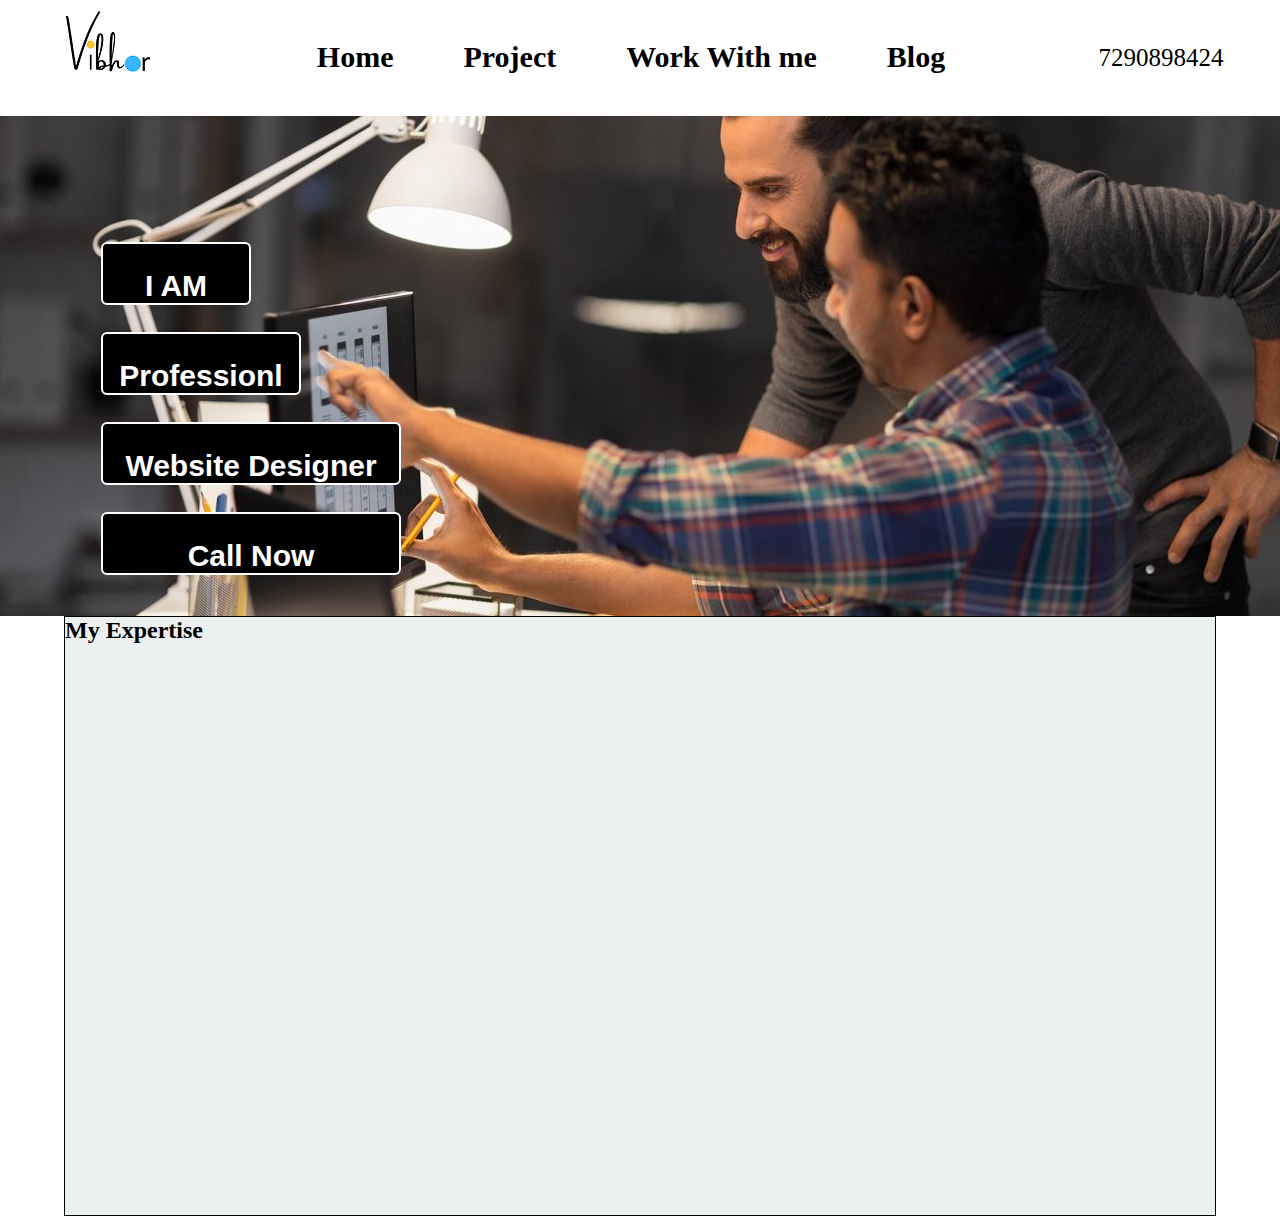
==== index.html @ 04ca19a7 "file added" ====
<!DOCTYPE html>
<html lang="en">
<head>
    <meta charset="UTF-8">
    <meta name="viewport" content="width=device-width, initial-scale=1.0">
    <title>Vibhor</title>
    <link rel="stylesheet" href="css/traning.css">
    <link rel="stylesheet" href="https://cdnjs.cloudflare.com/ajax/libs/font-awesome/6.4.2/css/all.min.css" integrity="sha512-z3gLpd7yknf1YoNbCzqRKc4qyor8gaKU1qmn+CShxbuBusANI9QpRohGBreCFkKxLhei6S9CQXFEbbKuqLg0DA==" crossorigin="anonymous" referrerpolicy="no-referrer" />
</head>
<body>
    <main>
        <header>
            <div class="logo">
                <img src="images/8f07ac_56998ac9dbbe4f2894a337a975218f95~mv2.webp" alt="bg-col">
            </div>
            <nav class="menu">
                <ul>
                    <li class="nav-menu"><a href="#"></a>Home</li>
                    <li class="nav-menu"><a href="#"></a>Project</li>
                    <li class="nav-menu"><a href="#"></a>Work With me</li>
                    <li class="nav-menu"><a href="#"></a>Blog</li>
                </ul>
            </nav>
            <div class="icon">
                <i class="fa-solid fa-phone"></i>
                7290898424
            </div>
        </header>
        <!-- bg image strat -->
        <div class="bg-image">
        <div class="row-1">
            <div class="bg-col">
                <button class="bg-col int">I AM</button>
            </div>
            <div class="bg-col">
                <button class="bg-col pro">Professionl</button>
            </div>
            <div class="bg-col">
                <button class="bg-col wd">Website Designer</button>
            </div>
            <div class="bg-col">   
                <button class="bg-col cl">Call Now</button>
            </div>
        </div>
        </div>
        <!-- bg image end -->
        <!-- my expertise strat-->
            <div class="expertse-part">
                <div class="expertse-text">
                    <div class="expertse-text ex">
                        <h2>
                            My Expertise
                        </h2>
                    </div>
                </div>
                <div class="expertse-img"></div>
            </div>
        <!-- my expertise end -->

    </main>
    
</body>
</html>
---- css/traning.css ----
*{
    margin: 0;
    padding: 0;
    box-sizing: border-box;
}
a{
    text-decoration: none;
}
ul{
    list-style: none;
}
header{
    display: flex;
    justify-content: space-around;
}
header ul{
    display: flex;
    margin: 40px;
    gap: 70px;
    font-weight: bold;
    font-size: 30px;
    border-radius: 8px;
    border-bottom: 2px transparent solid;
}
header nav ul li:hover{
    color: cyan;
    border-color: cyan;
}
main header .icon{
    display: flex;
    align-items: center;
    font-size: 25px;
}
/* bg strat */
main .bg-image{
    background: url(../images/bg.jpg) center center no-repeat;
    height: 500px;
}
main .bg-image .row-1{
    padding: 100px;
}
main .bg-image .bg-col{ 
    font-size: 30px;
    font-weight: bold;
    display: flex;
    border-radius: 6px;
    padding-top: 25px;
    border: 1px transparent solid;
}
main .bg-image .bg-col .int{
    border: 2px white solid;
    color: white;
    background: black;
    width: 150px;
    display: flex;
    justify-content: center;
}
main .bg-image .bg-col .int:hover{
    box-shadow: 15px 15px 15px black;
}
main .bg-image .bg-col .pro{
    border: 2px white solid;
    color: white;
    background: black;
    width: 200px;
    display: flex;
    justify-content: center;
}
main .bg-image .bg-col .pro:hover{
    box-shadow: 15px 15px 15px black;
}
main .bg-image .bg-col .wd{
    border: 2px white solid;
    color: white;
    background: black;
    width: 300px;
    display: flex;
    justify-content: center;
}
main .bg-image .bg-col .wd:hover{
    box-shadow: 15px 15px 15px black;
}
main .bg-image .bg-col .cl{
    border: 2px white solid;
    color: white;
    background: black;
    width: 300px;
    display: flex;
    justify-content: center;
}
main .bg-image .bg-col .cl:hover{
    box-shadow: 15px 15px 15px black;
}
/* bg end */
/* expertise start */
main .expertse-part{
    border: 1px black solid;
    background-color: #ecf0f1;
    height: 600px;
    width: 90%;
    margin: auto;
}

/* expertise end */
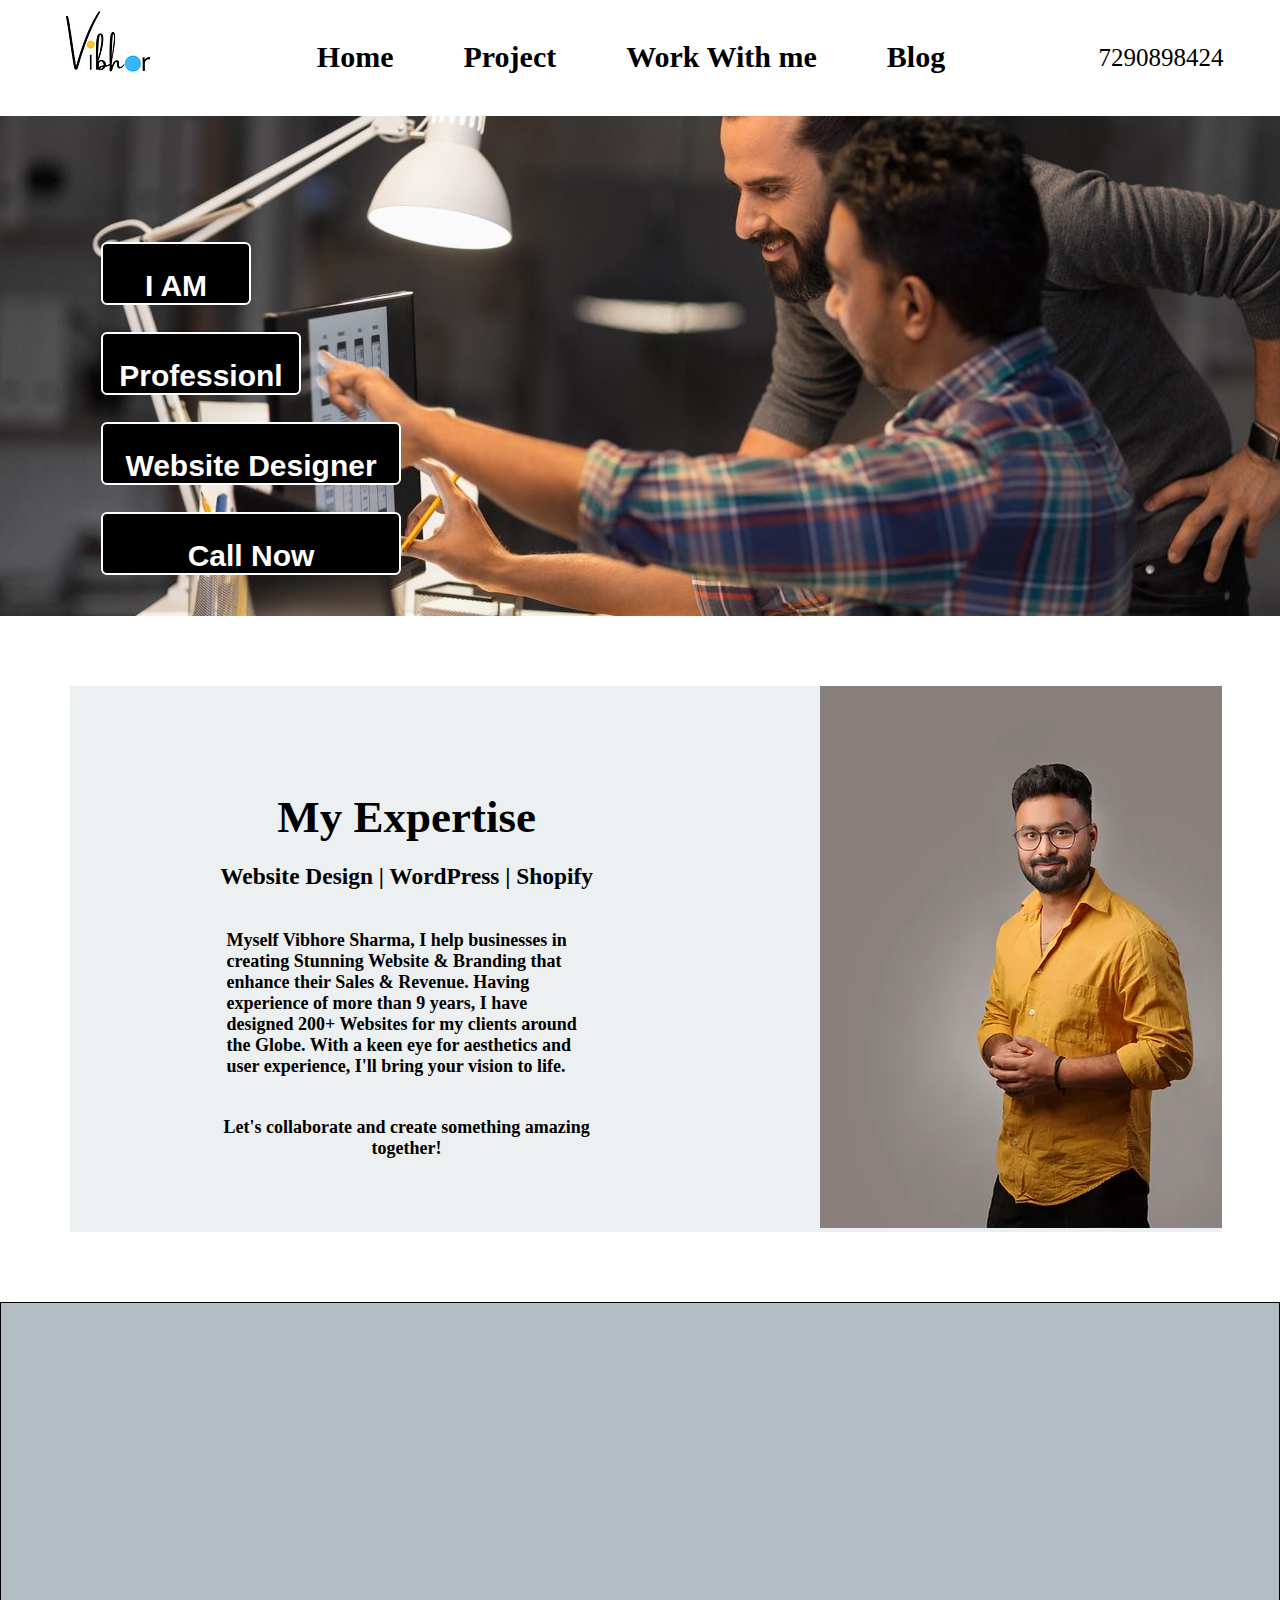
==== commit 8e6697d3: "new commit" ====
--- a/index.html
+++ b/index.html
@@ -28,35 +28,59 @@
         </header>
         <!-- bg image strat -->
         <div class="bg-image">
-        <div class="row-1">
-            <div class="bg-col">
-                <button class="bg-col int">I AM</button>
+            <div class="row-1">
+                <div class="bg-col">
+                    <button class="bg-col int">I AM</button>
+                </div>
+                <div class="bg-col">
+                    <button class="bg-col pro">Professionl</button>
+                </div>
+                <div class="bg-col">
+                    <button class="bg-col wd">Website Designer</button>
+                </div>
+                <div class="bg-col">   
+                    <button class="bg-col cl">Call Now</button>
+                </div>
             </div>
-            <div class="bg-col">
-                <button class="bg-col pro">Professionl</button>
-            </div>
-            <div class="bg-col">
-                <button class="bg-col wd">Website Designer</button>
-            </div>
-            <div class="bg-col">   
-                <button class="bg-col cl">Call Now</button>
-            </div>
-        </div>
         </div>
         <!-- bg image end -->
         <!-- my expertise strat-->
-            <div class="expertse-part">
-                <div class="expertse-text">
-                    <div class="expertse-text ex">
-                        <h2>
-                            My Expertise
-                        </h2>
-                    </div>
+        <div class="expertse-part">
+            <div class="col-1">
+                <div class="text-ex">
+                    <h2>
+                        My Expertise
+                    </h2>
                 </div>
-                <div class="expertse-img"></div>
+                <div class="web-dg">
+                    <h3>
+                        Website Design | WordPress | Shopify
+                    </h3>
+                </div>
+                <div class="stunning-text">
+                    <span>
+                        Myself Vibhore Sharma, I help businesses in creating Stunning Website & Branding that enhance their Sales & Revenue. Having experience of more than 9 years, I have designed 200+ Websites for my clients around the Globe. With a keen eye for aesthetics and user experience, I'll bring your vision to life.
+                    </span>
+                </div>
+                <div class="collaborate">
+                    <h4>
+                        Let's collaborate and create something amazing together!
+                    </h4>
+                </div>
             </div>
+            <div class="col-2">
+                <img src="images/photo.webp" alt="">
+            </div>
+        </div>
         <!-- my expertise end -->
 
+        <!-- my recent work strat -->
+        <div class="my-work">
+            
+
+        </div>
+        <!-- my recent work end -->
+        
     </main>
     
 </body>
--- a/css/traning.css
+++ b/css/traning.css
@@ -94,11 +94,43 @@
 /* bg end */
 /* expertise start */
 main .expertse-part{
+    background-color: #ecf0f1;
+    width: 90%;
+    margin: 70px 70px;
+    display: flex;
+    column-gap: 20%;
+    padding-left: 10%;
+}
+main .expertse-part .col-1{
+    width: 50%;
+    margin-top: 80px;
+}
+main .expertse-part.expertse-part .col-1 .text-ex{
+    padding-top: 25px;
+    text-align: center;
+    font-size: 30px;
+    font-weight: bold
+}
+main .expertse-part.expertse-part .col-1 .web-dg{
+    padding: 20px;
+    text-align: center;
+    font-size: 20px;
+}
+main .expertse-part.expertse-part .col-1 .stunning-text{
+    width:400px;
+    padding: 20px;
+    margin: auto;
+    font-size: 18px;
+    font-weight: bold;
+}
+main .expertse-part.expertse-part .col-1 .collaborate{
+    padding: 20px;
+    text-align: center;
+    font-size: 18px;
+}
+main .my-work{
+    height: 1000px;
+    background-color: #b2bec3;
     border: 1px black solid;
-    background-color: #ecf0f1;
-    height: 600px;
-    width: 90%;
-    margin: auto;
 }
-
 /* expertise end */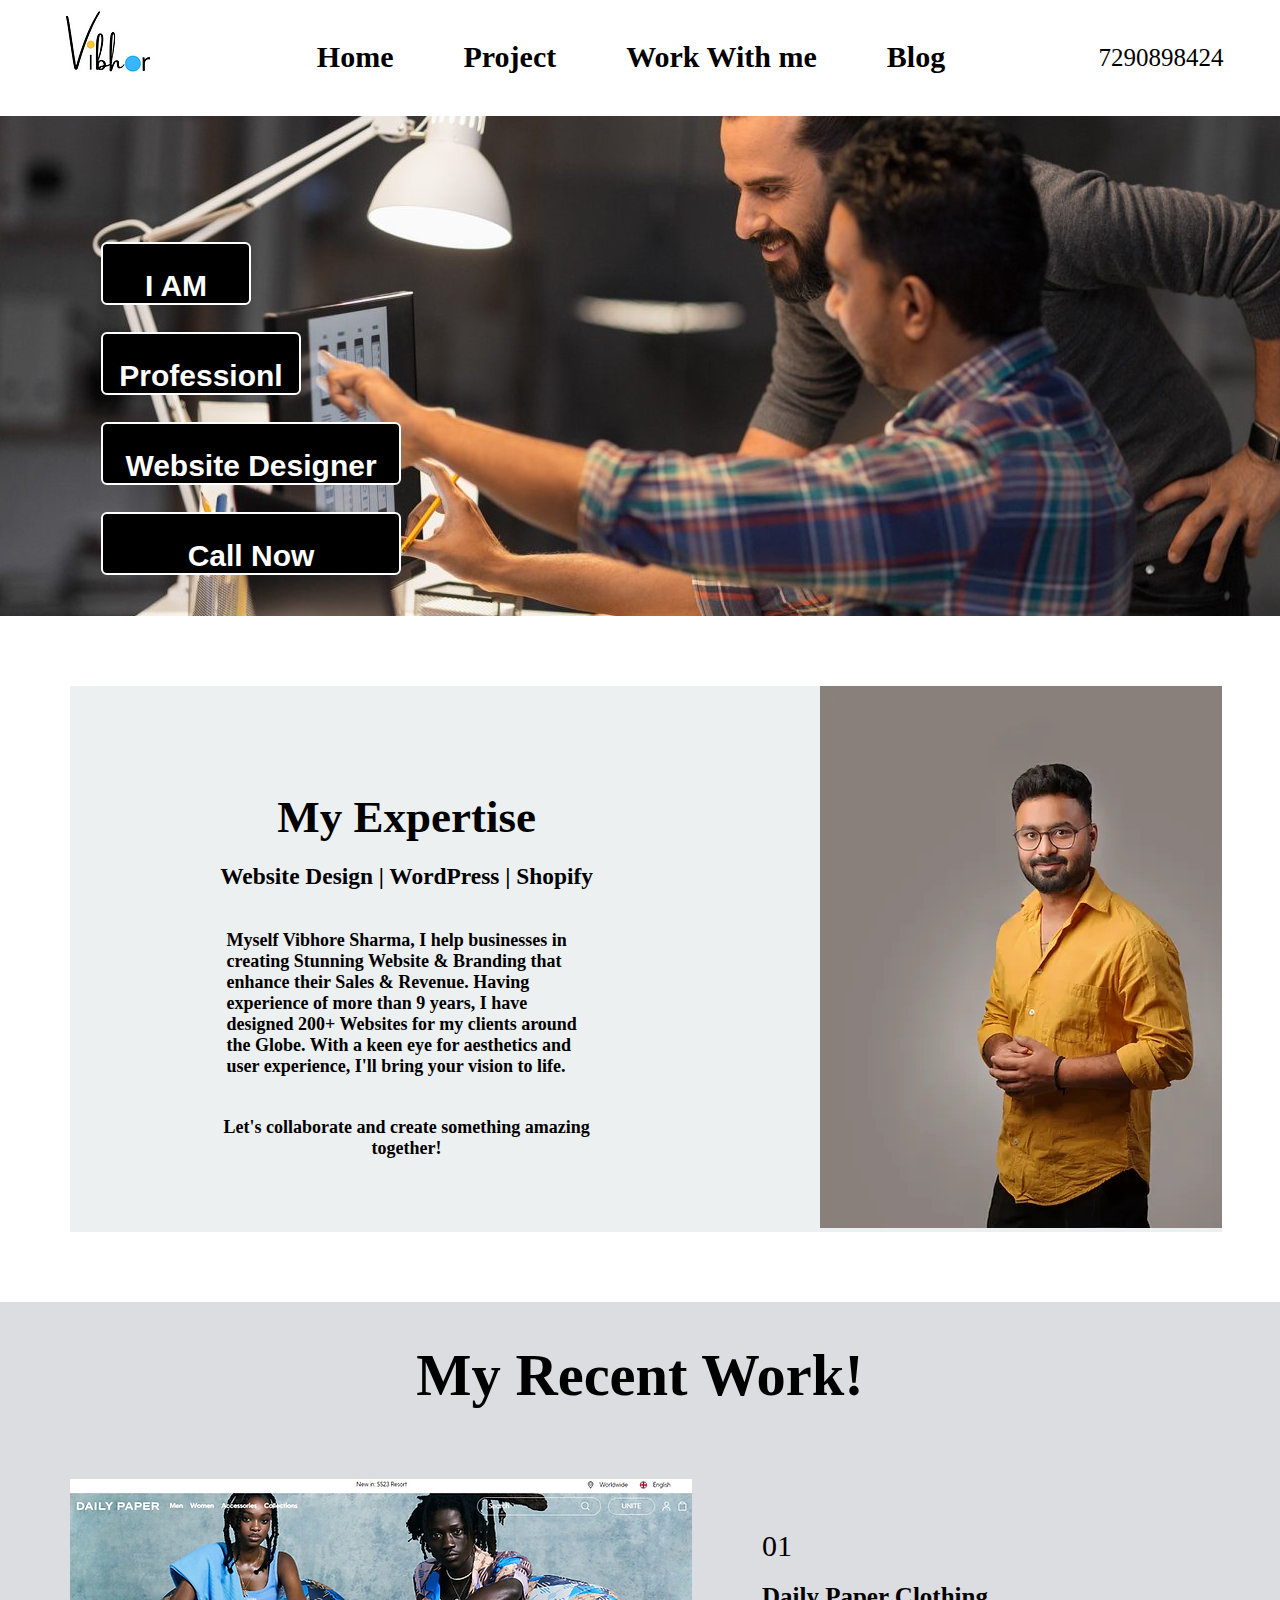
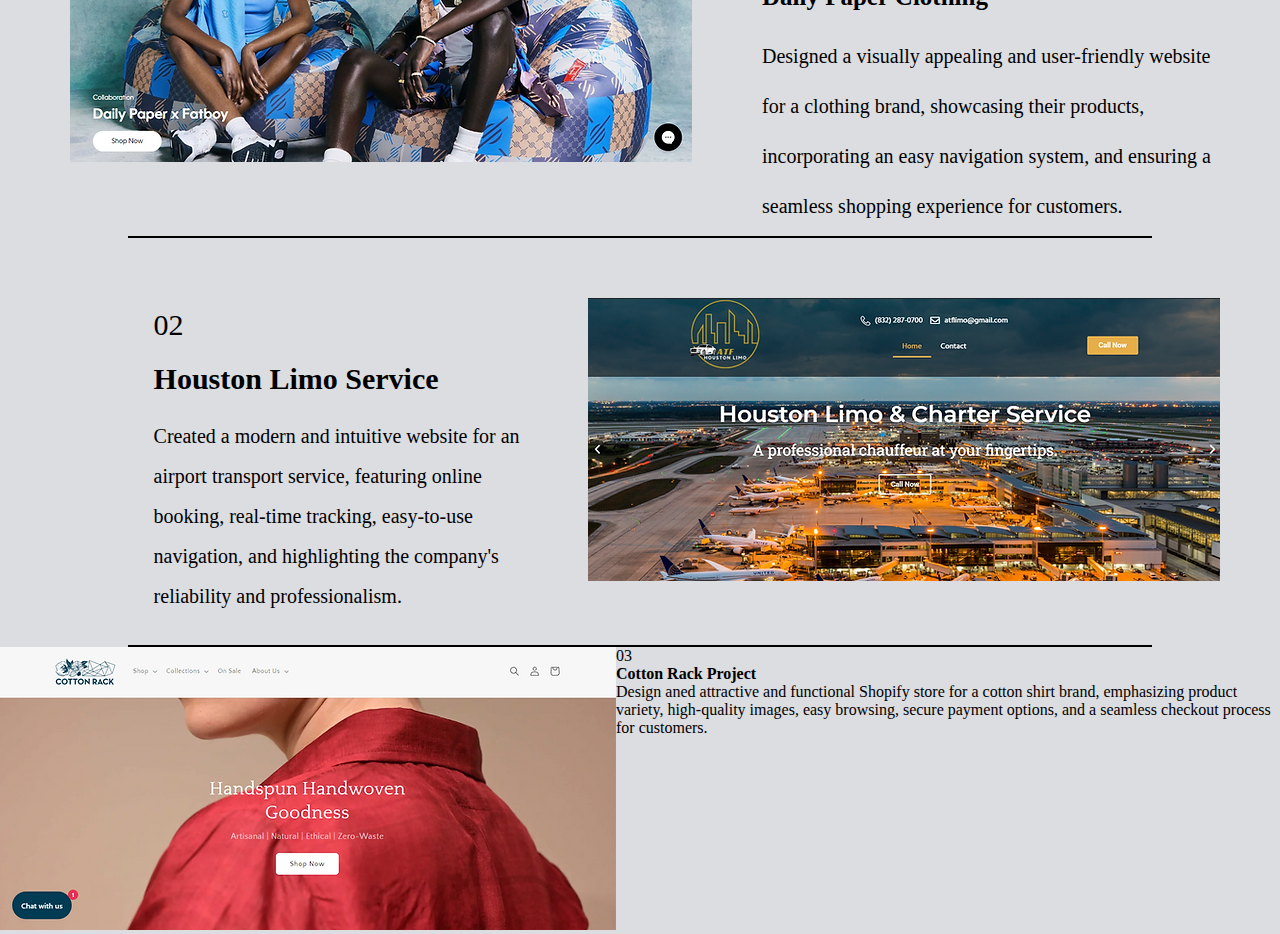
==== commit ea716876: "recent work" ====
--- a/index.html
+++ b/index.html
@@ -73,11 +73,77 @@
             </div>
         </div>
         <!-- my expertise end -->
-
+        
         <!-- my recent work strat -->
-        <div class="my-work">
+        <div class="recent-work">
+            <div class="row-1">
+                <div class="my-work text">
+                    <h3>My Recent Work!</h3>
+                </div>
+            </div>
+            <div class="row-2">
+                <div class="col-1 img">
+                    <img src="images/DailyPaperClothing.webp" alt="">
+                </div>
+                <div class="col-2 text">
+                    <div class="cunt">
+                            01
+                    </div>
+                    <div class="clothing">
+                        <h4>
+                            Daily Paper Clothing
+                        </h4>
+                    </div>
+                    <div class="text">
+                        <span>
+                            Designed a visually appealing and user-friendly website for a clothing brand, showcasing their products, incorporating an easy navigation system, and ensuring a seamless shopping experience for customers.
+                        </span>
+                    </div>
+                </div>
+            </div>
+            <hr>
+            <div class="row-3">
+                <div class="col-1 houston">
+                    <div class="cunt-2">
+                            02
+                    </div>
+                    <div class="limo">
+                        <h4>
+                            Houston Limo Service
+                        </h4>
+                    </div>
+                    <div class="text-airport">
+                        <span>
+                            Created a modern and intuitive website for an airport transport service, featuring online booking, real-time tracking, easy-to-use navigation, and highlighting the company's reliability and professionalism.
+                        </span>
+                    </div>
+                </div>
+                <div class="col-2 img-houston">
+                    <img src="images/Houston ATF.webp" alt="">
+                </div>
+            </div>
+            <hr>
+            <div class="row-4">
+                <div class="col-1 cotton-img">
+                    <img src="images/CottonRack.webp" alt="">
+                </div>
+                <div class="col-2 text">
+                    <div class="cunt-3">
+                            03
+                    </div>
+                    <div class="rack">
+                        <h4>
+                            Cotton Rack Project
+                        </h4>
+                    </div>
+                    <div class="text-design">
+                        <span>
+                            Design aned attractive and functional Shopify store for a cotton shirt brand, emphasizing product variety, high-quality images, easy browsing, secure payment options, and a seamless checkout process for customers.
+                        </span>
+                    </div>
+                </div>
+            </div>
             
-
         </div>
         <!-- my recent work end -->
         
--- a/css/traning.css
+++ b/css/traning.css
@@ -128,9 +128,81 @@
     text-align: center;
     font-size: 18px;
 }
-main .my-work{
-    height: 1000px;
-    background-color: #b2bec3;
-    border: 1px black solid;
-}
-/* expertise end */+/* expertise end */
+/* my recent work start */
+main .recent-work{
+    background-color: #dcdde1;
+}
+
+main .recent-work .row-1 .my-work.text{
+    text-align: center;
+    font-size: 50px;
+    padding-top: 40px;
+    font-weight: bold;
+}
+main .recent-work .row-2{
+    display: flex;
+}
+main .recent-work .row-2 .col-1.img{
+    padding: 70px;
+}
+main .recent-work .row-2 .col-2.text{
+    margin-top: 80px;
+    padding-right: 50px;
+}
+main .recent-work .row-2 .col-2.text .cunt{
+    font-size: 30px;
+    padding-top: 40px;
+}
+main .recent-work .row-2 .col-2.text .clothing{
+    font-size: 25px;
+    padding-top: 20px;
+}
+main .recent-work .row-2 .col-2.text .text{
+    font-size: 20px;
+    padding-top: 20px;
+    line-height: 50px;
+}
+hr{
+    border: none;
+    border-top: 2px black solid;
+    width: 80%;
+    margin: auto;
+}
+main .recent-work .row-3{
+    display: flex;
+}
+main .recent-work .row-3 .col-1.houston{
+    padding-left: 12%;
+    padding-top: 70px;
+
+}
+main .recent-work .row-3 .col-1.houston .cunt-2{
+    font-size: 30px;
+}
+main .recent-work .row-3 .col-1.houston .limo{
+    font-size: 30px;
+    padding-top: 20px;
+}
+main .recent-work .row-3 .col-1.houston .text-airport{
+    font-size: 20px;
+    padding-top: 20px;
+    line-height: 40px;
+}
+main .recent-work .row-3 .col-2.img-houston{
+    padding: 60px;
+}
+hr{
+    border: none;
+    border-top: 2px black solid;
+    width: 80%;
+    margin: auto;
+}
+main .recent-work .row-4{
+    display: flex;
+}
+
+
+
+
+/* my recent work end */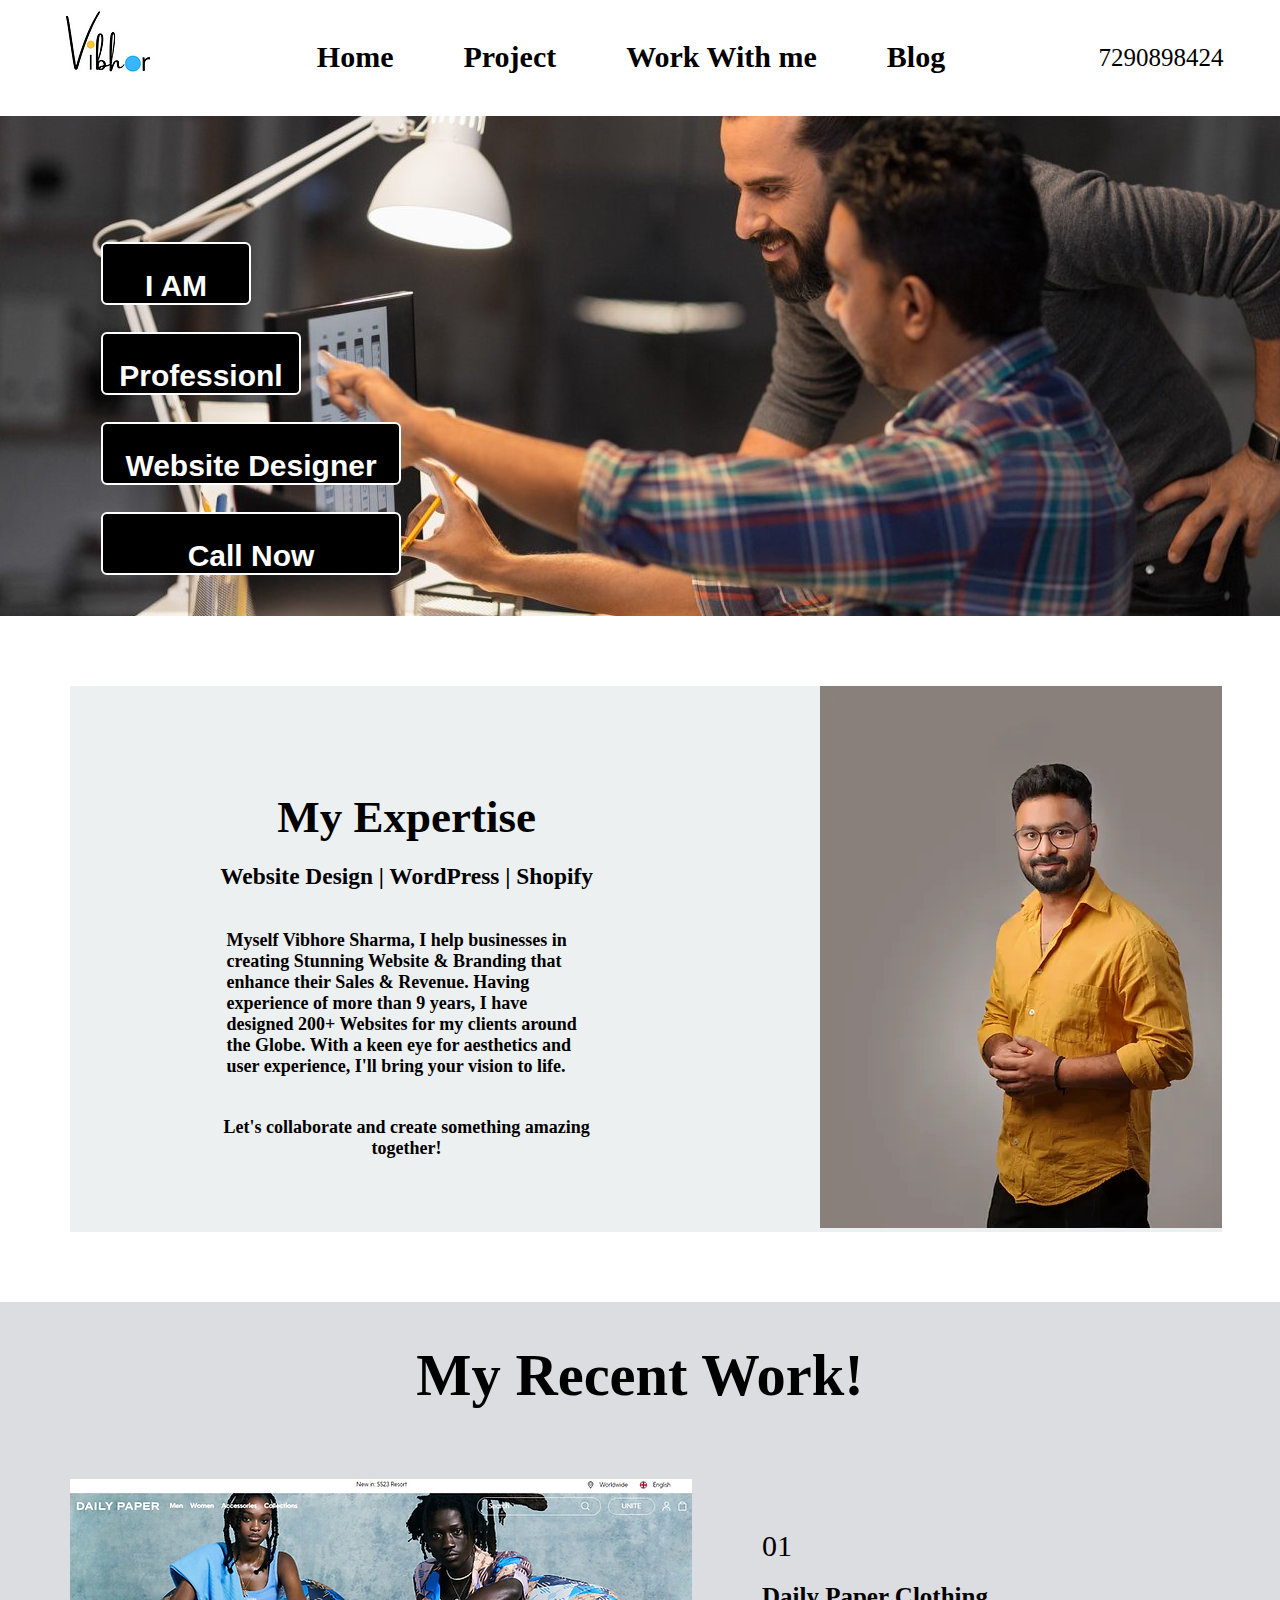
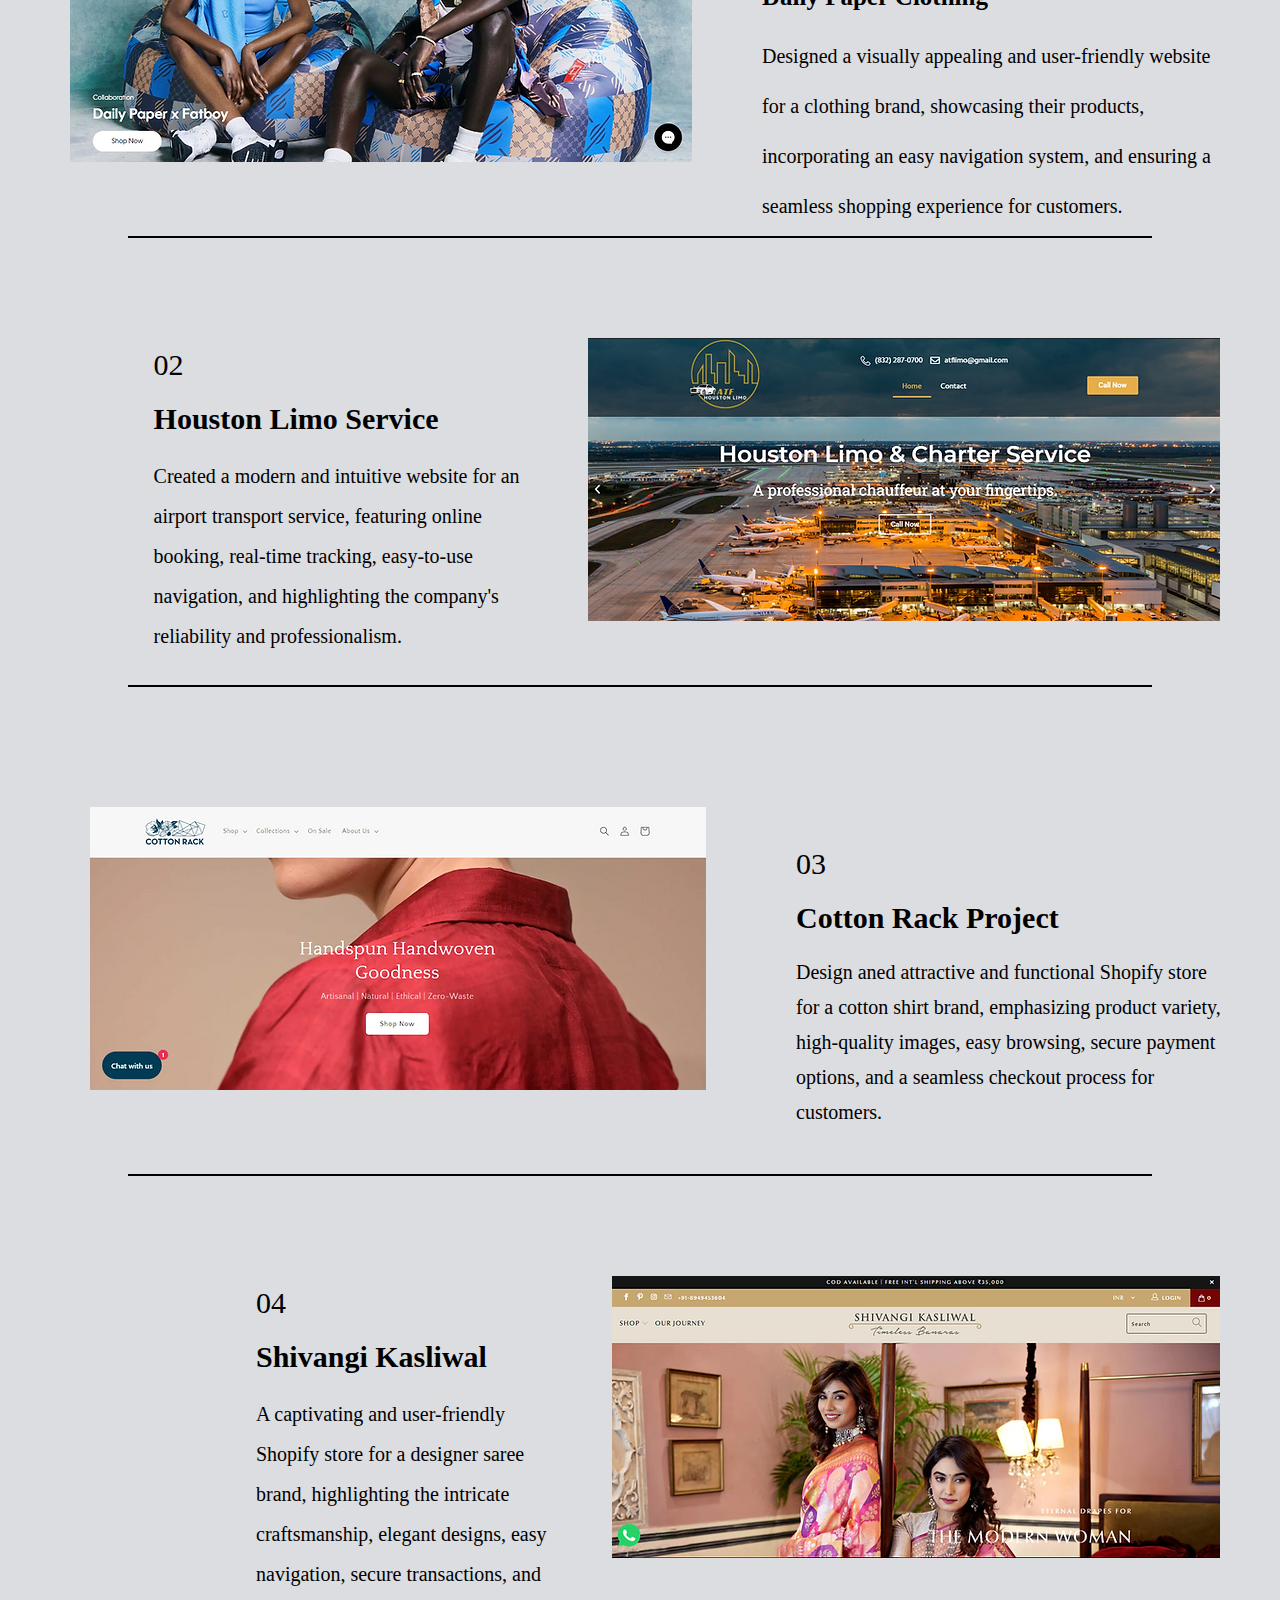
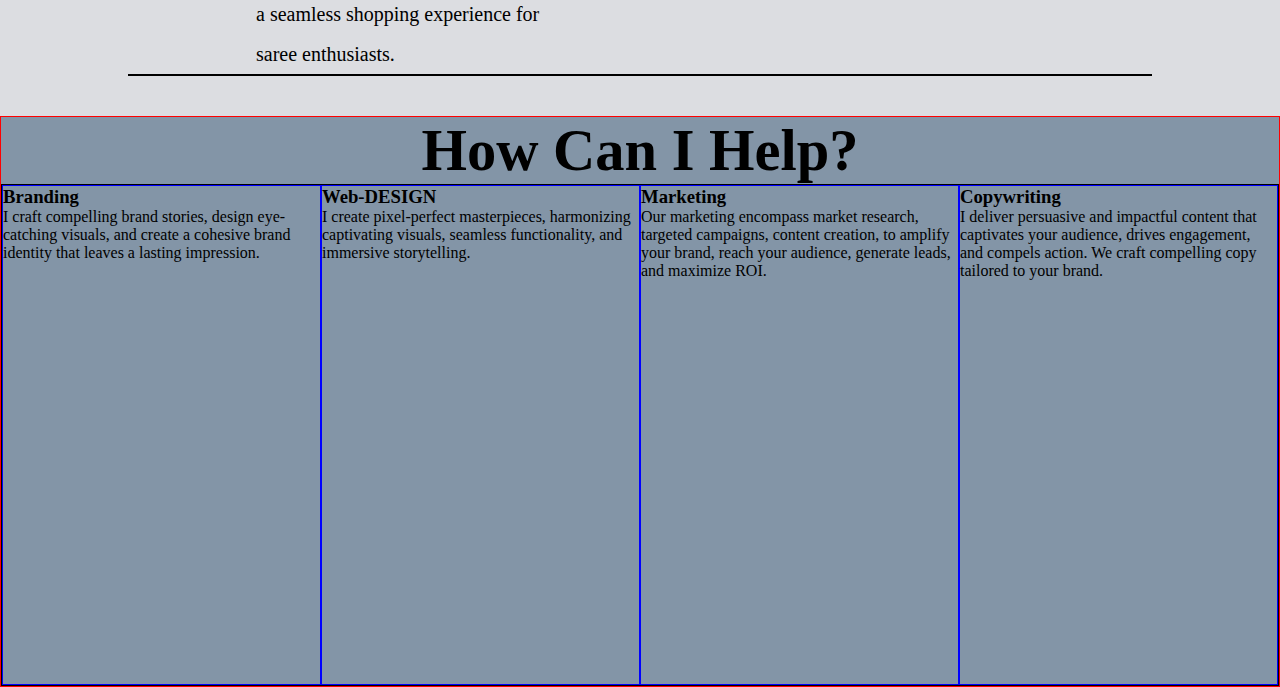
==== commit 2bc1584a: "help area" ====
--- a/index.html
+++ b/index.html
@@ -87,7 +87,7 @@
                 </div>
                 <div class="col-2 text">
                     <div class="cunt">
-                            01
+                        01
                     </div>
                     <div class="clothing">
                         <h4>
@@ -105,7 +105,7 @@
             <div class="row-3">
                 <div class="col-1 houston">
                     <div class="cunt-2">
-                            02
+                        02
                     </div>
                     <div class="limo">
                         <h4>
@@ -127,9 +127,9 @@
                 <div class="col-1 cotton-img">
                     <img src="images/CottonRack.webp" alt="">
                 </div>
-                <div class="col-2 text">
+                <div class="col-2 text-cut">
                     <div class="cunt-3">
-                            03
+                        03
                     </div>
                     <div class="rack">
                         <h4>
@@ -143,9 +143,85 @@
                     </div>
                 </div>
             </div>
-            
+            <hr>
+            <div class="row-5">
+                <div class="col-1 shivangi">
+                    <div class="cunt-4">
+                        04
+                    </div>
+                    <div class="kealiwal">
+                        <h4>
+                            Shivangi Kasliwal
+                        </h4>
+                    </div>
+                    <div class="text-store">
+                        <span>
+                            A captivating and user-friendly Shopify store for a designer saree brand, highlighting the intricate craftsmanship, elegant designs, easy navigation, secure transactions, and a seamless shopping experience for saree enthusiasts.
+                        </span>
+                    </div>
+                </div>
+                <div class="col-2 img-sk">
+                    <img src="images/ShivangiKasliwal.webp" alt="">
+                </div>
+            </div>
+            <hr>
         </div>
         <!-- my recent work end -->
+        <!-- help area start -->
+        <div class="help-area">
+            <div class="row1">
+                <h3>
+                    How Can I Help?
+                </h3>
+            </div>
+            <div class="row2">
+                <div class="col">
+                    <div class="icon-1">
+                       <i class="fa-solid fa-golf-ball-tee"></i>
+                    </div>
+                    <h3 class="help-hading br">
+                        Branding
+                    </h3>
+                    <div class="text col-1">
+                        I craft compelling brand stories, design eye-catching visuals, and create a cohesive brand identity that leaves a lasting impression.
+                    </div>
+                </div>
+                <div class="col">
+                    <div class="icon">
+                       <i class="fa-solid fa-pencil"></i>
+                    </div>
+                    <h3 class="help-hading wd">
+                        Web-DESIGN
+                    </h3>
+                    <div class="text">
+                        I create pixel-perfect masterpieces, harmonizing captivating visuals, seamless functionality, and immersive storytelling.
+                    </div>
+                </div>
+                <div class="col">
+                    <div class="icon-3">
+                       <i class="fa-solid fa-volume-high"></i>
+                    </div>
+                    <h3 class="help-hading mk">
+                        Marketing
+                    </h3>
+                    <div class="text">
+                        Our marketing encompass market research, targeted campaigns, content creation, to amplify your brand, reach your audience, generate leads, and maximize ROI.
+                    </div>
+                </div>
+                <div class="col">
+                    <div class="icon">
+                       <i class="fa-regular fa-comments"></i>
+                    </div>
+                    <h3 class="help-hading cd">
+                        Copywriting
+                    </h3>
+                    <div class="text">
+                        I deliver persuasive and impactful content that captivates your audience, drives engagement, and compels action. We craft compelling copy tailored to your brand.
+                    </div>
+                </div>
+            </div>
+        </div>
+        <!-- help area end -->
         
     </main>
     
--- a/css/traning.css
+++ b/css/traning.css
@@ -201,8 +201,80 @@
 main .recent-work .row-4{
     display: flex;
 }
-
-
-
-
-/* my recent work end */+main .recent-work .row-4 .col-1.cotton-img{
+    margin: 80px 90px;
+}
+main .recent-work .row-4 .col-2.text-cut{
+    margin-top: 80px;
+    padding-right: 50px;
+}
+main .recent-work .row-4 .col-2.text-cut .cunt-3{
+    margin-top: 40px;
+    font-size: 30px;
+}
+main .recent-work .row-4 .col-2.text-cut .rack{
+    padding-top: 20px;
+    font-size: 30px;
+}
+main .recent-work .row-4 .col-2.text-cut .text-design{
+    padding-top: 20px;
+    font-size: 20px;
+    line-height: 35px;
+}
+hr{
+    border: none;
+    border-top: 2px black solid;
+    width: 80%;
+    margin: auto;
+}
+main .recent-work .row-5{
+    display: flex;
+}
+main .recent-work .row-5 .col-1.shivangi{
+    padding-left: 20%;
+    padding-top: 70px;
+}
+main .recent-work .row-5 .col-1.shivangi .cunt-4{
+    font-size: 30px;
+}
+main .recent-work .row-5 .col-1 .kealiwal{
+    font-size: 30px;
+    padding-top: 20px;
+}
+main .recent-work .row-5 .col-1 .text-store{
+    font-size: 20px;
+    padding-top: 20px;
+    line-height: 40px;
+}
+main .recent-work .row-5 .col-2.img-sk{
+    padding: 60px;
+}
+hr{
+    border: none;
+    border-top: 2px black solid;
+    width: 80%;
+    margin: auto;
+    padding-bottom: 40px;
+}
+/* my recent work end */
+/* help area start */
+main .help-area{
+    background-color: #8395a7;
+    border: 1px red solid;
+}
+main .help-area .row1{
+    font-size: 50px;
+    font-weight: bold;
+    text-align: center;
+}
+main .help-area .row2{
+    width: 100%;
+    border: 1px black solid;
+    display: flex;
+}
+main .help-area .row2 .col{
+    border: 1px blue solid;
+    width: 25%;
+    height: 500px;
+}
+/* help area end */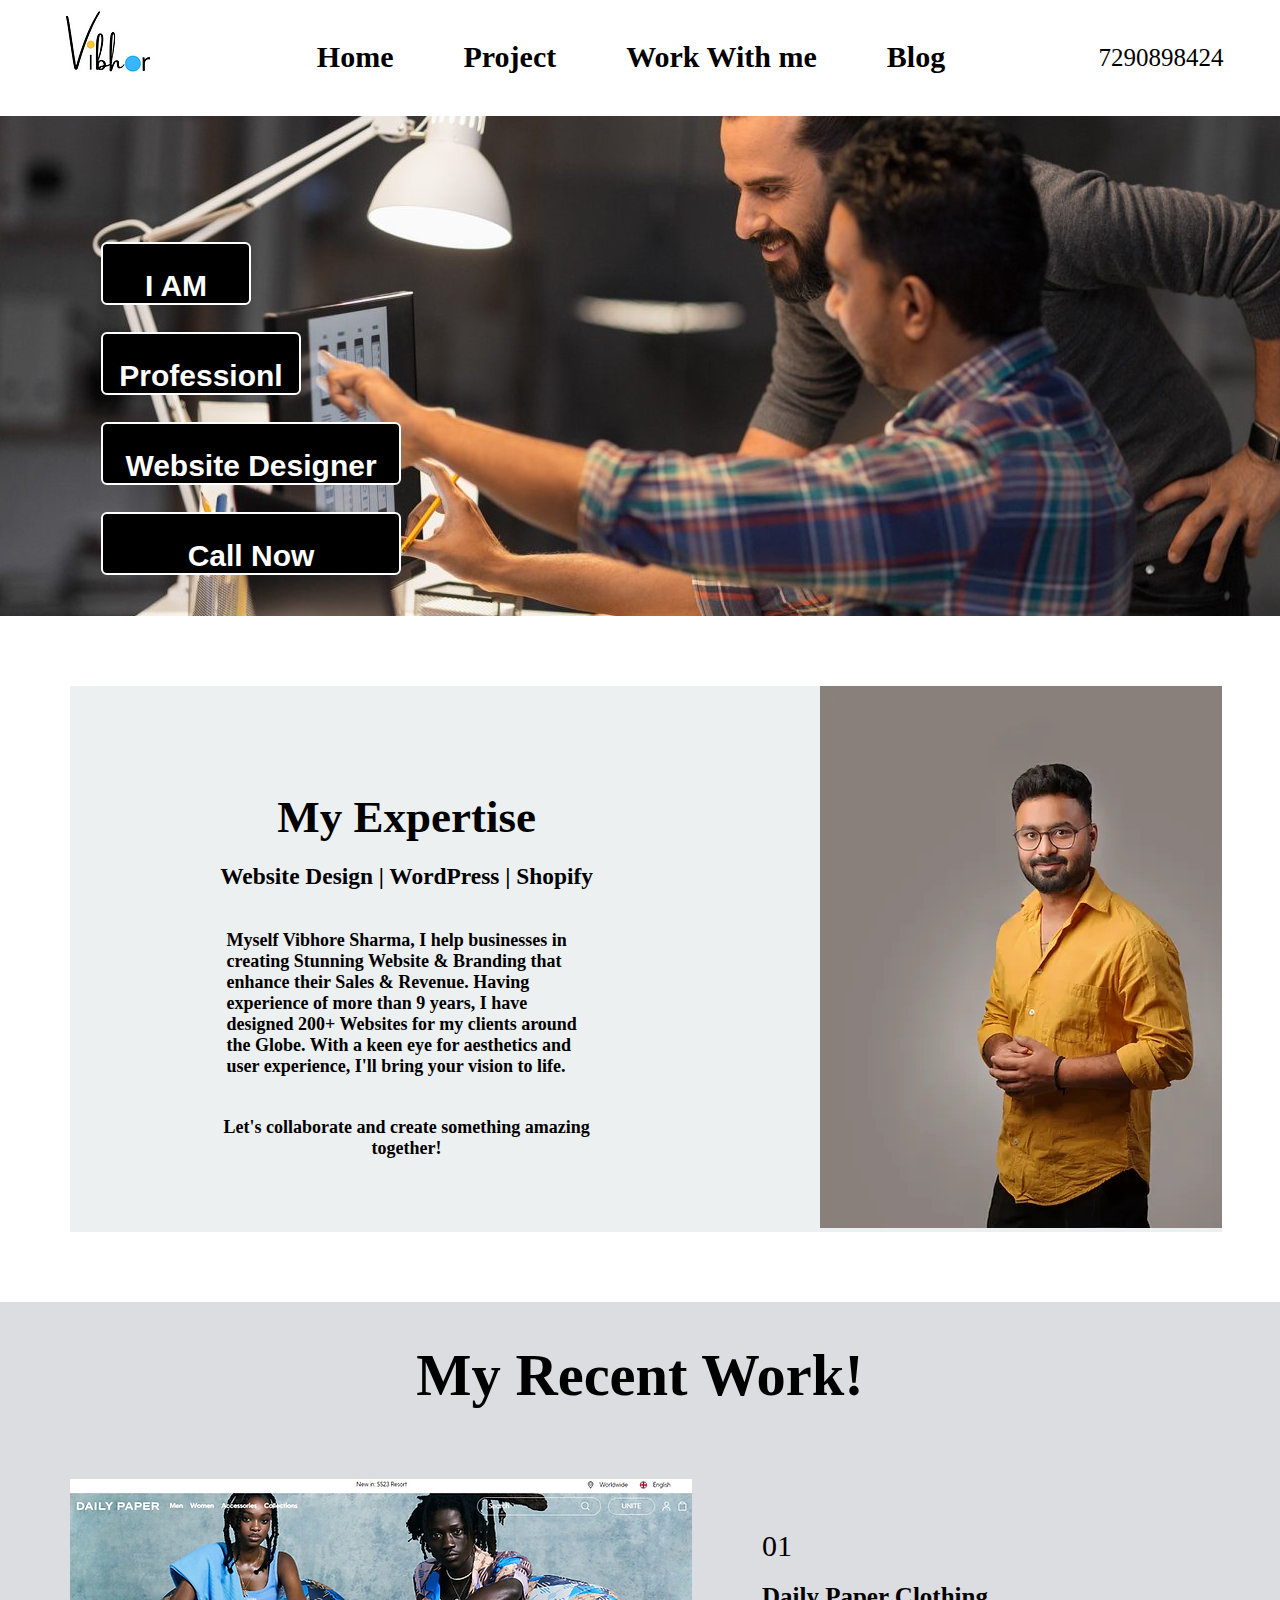
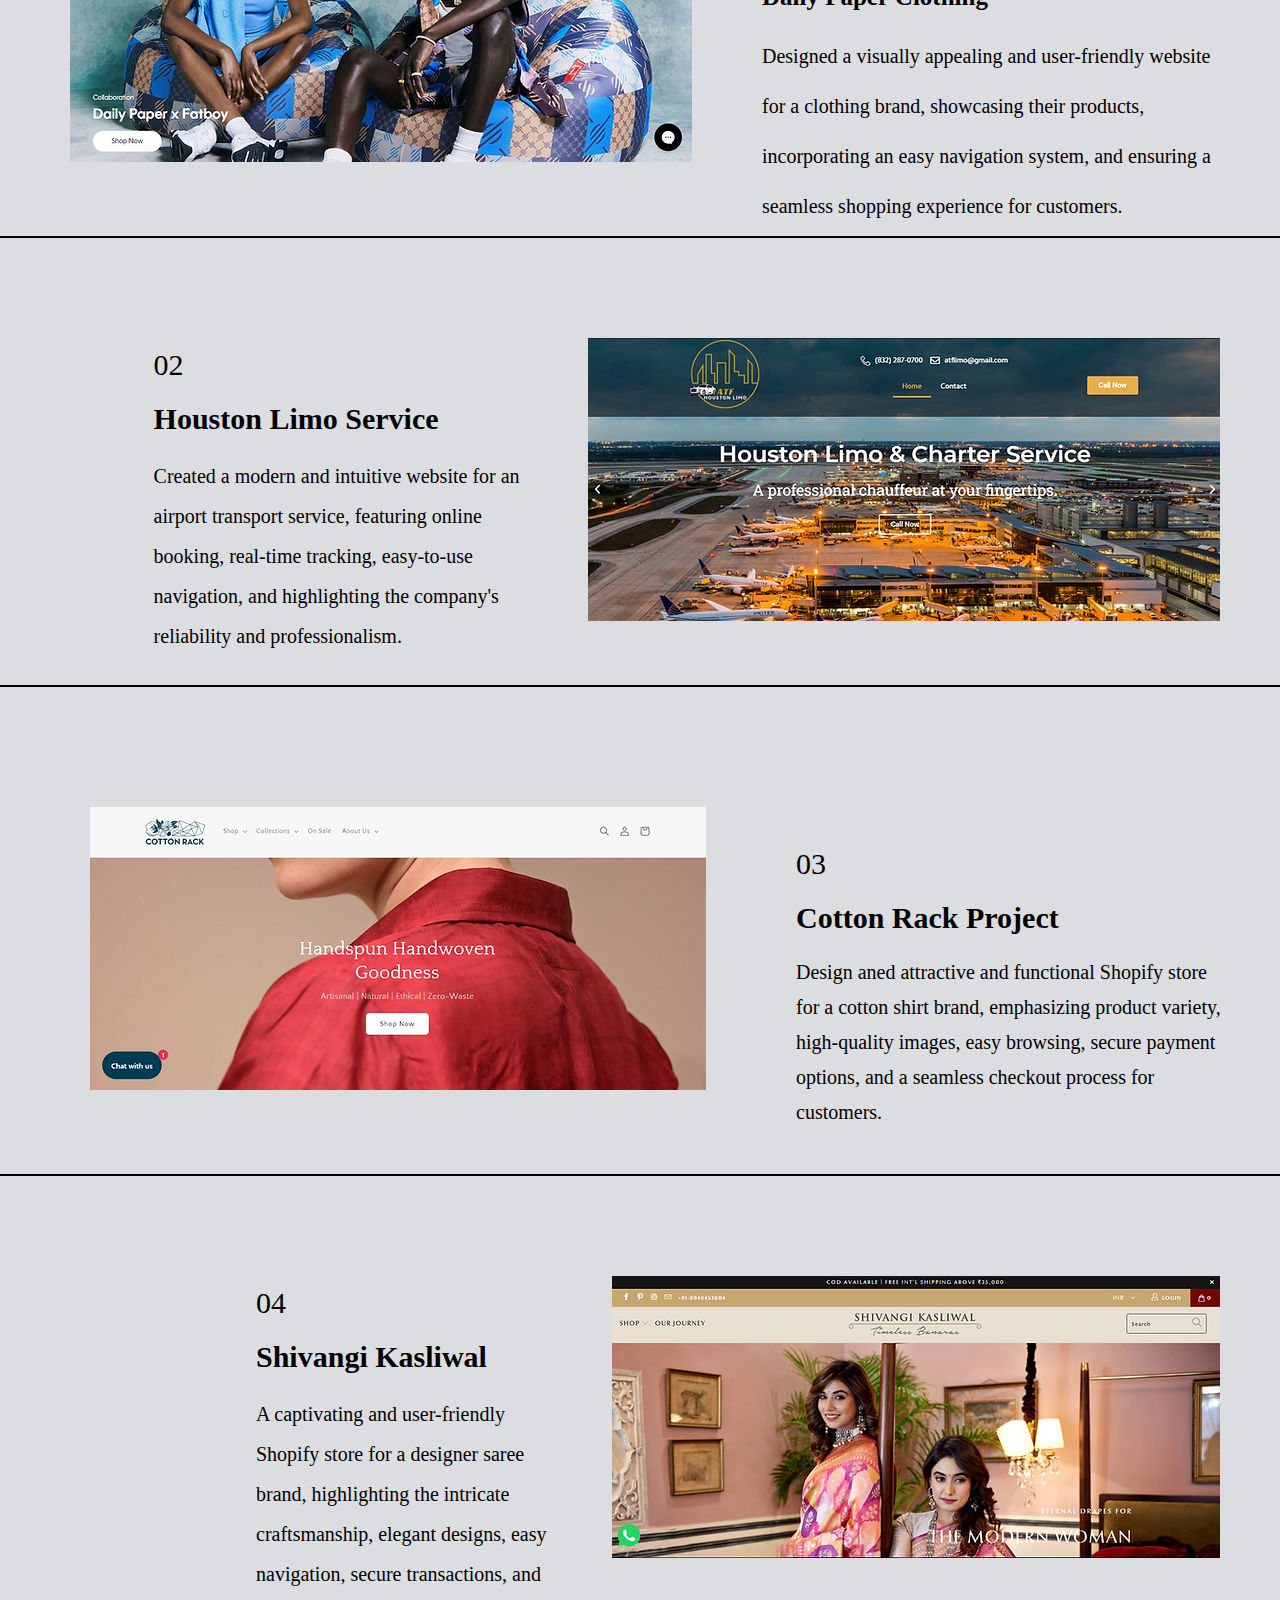
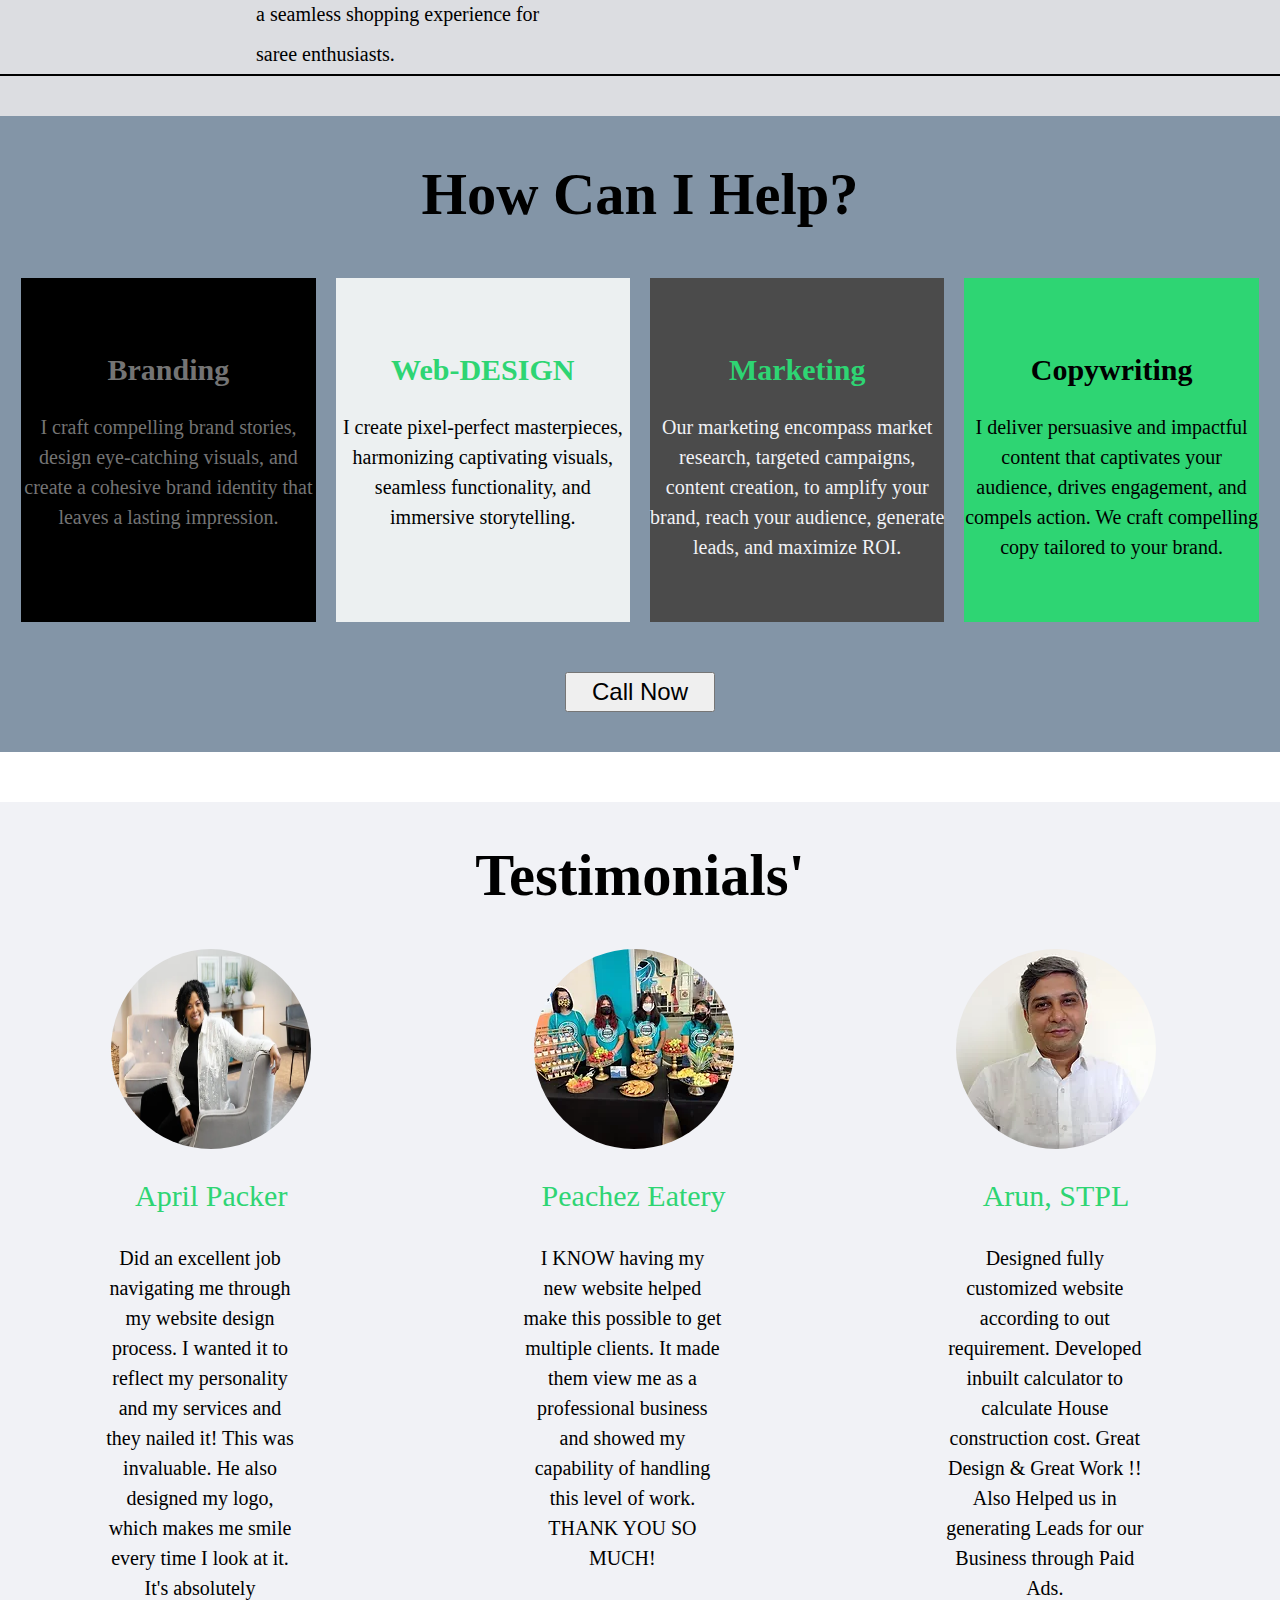
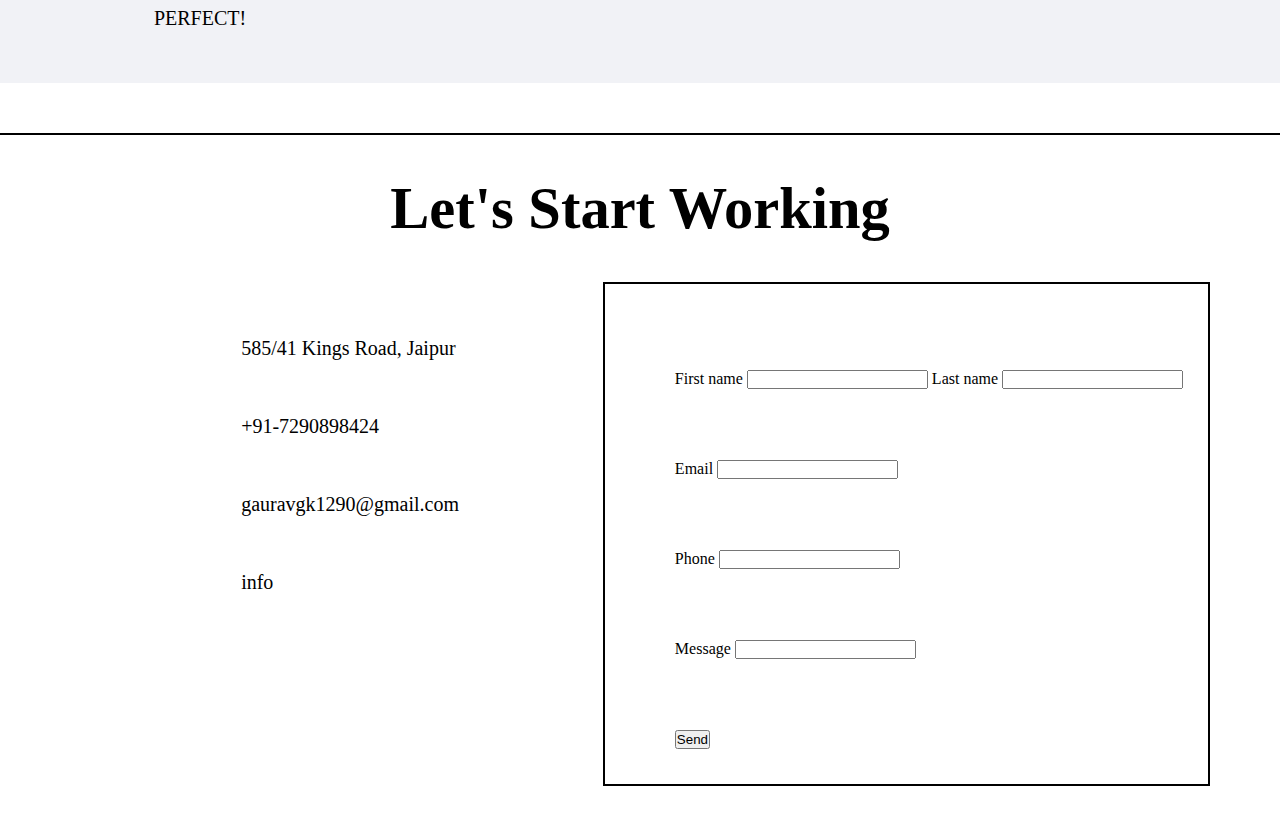
==== commit 9cdb643c: "new file added" ====
--- a/index.html
+++ b/index.html
@@ -175,31 +175,31 @@
                 </h3>
             </div>
             <div class="row2">
-                <div class="col">
-                    <div class="icon-1">
-                       <i class="fa-solid fa-golf-ball-tee"></i>
+                <div class="col branding">
+                    <div class="icon-3">
+                        <i class="fa-regular fa-lightbulb"></i>
                     </div>
                     <h3 class="help-hading br">
                         Branding
                     </h3>
-                    <div class="text col-1">
+                    <div class="text ctaft-text">
                         I craft compelling brand stories, design eye-catching visuals, and create a cohesive brand identity that leaves a lasting impression.
                     </div>
                 </div>
-                <div class="col">
+                <div class="col web-d">
                     <div class="icon">
-                       <i class="fa-solid fa-pencil"></i>
-                    </div>
-                    <h3 class="help-hading wd">
+                        <i class="fa-solid fa-pencil"></i>
+                    </div>
+                    <h3 class=" help-hading wd">
                         Web-DESIGN
                     </h3>
                     <div class="text">
                         I create pixel-perfect masterpieces, harmonizing captivating visuals, seamless functionality, and immersive storytelling.
                     </div>
                 </div>
-                <div class="col">
+                <div class="col markiting">
                     <div class="icon-3">
-                       <i class="fa-solid fa-volume-high"></i>
+                        <i class="fa-solid fa-volume-high"></i>
                     </div>
                     <h3 class="help-hading mk">
                         Marketing
@@ -208,9 +208,9 @@
                         Our marketing encompass market research, targeted campaigns, content creation, to amplify your brand, reach your audience, generate leads, and maximize ROI.
                     </div>
                 </div>
-                <div class="col">
+                <div class="col copy-d">
                     <div class="icon">
-                       <i class="fa-regular fa-comments"></i>
+                        <i class="fa-regular fa-comments"></i>
                     </div>
                     <h3 class="help-hading cd">
                         Copywriting
@@ -220,9 +220,113 @@
                     </div>
                 </div>
             </div>
+            <div class="row3">
+                <button class="btn">Call Now</button>
+            </div>
         </div>
         <!-- help area end -->
-        
+        <!-- testimo area start -->
+        <div class="test-area">
+            <div class="test-hading">
+                <h3>
+                    Testimonials'
+                </h3>
+            </div>
+            <div class="row1">
+                <div class="col-test ap">
+                    <div class="img-ap">
+                        <img src="images/ap.webp" width="200px"  height="200px" class="img-a">
+                    </div>
+                    <div class="hading-tm">
+                        April Packer
+                    </div>
+                    <div class="test-text">
+                        Did an excellent job navigating me through my website design process. I wanted it to reflect my personality and my services and they nailed it! This was invaluable. He also designed my logo, which makes me smile every time I look at it. It's absolutely PERFECT!
+                    </div>
+                </div>
+                <div class="col-test">
+                    <div class="img-ap">
+                        <img src="images/pe.webp" width="200px" height="200px" class="img-a">
+                    </div>
+                    <div class="hading-tm">
+                        Peachez Eatery
+                    </div>
+                    <div class="test-text">
+                        I KNOW having my new website helped make this possible to get multiple clients. It made them view me as a professional business and showed my capability of handling this level of work. THANK YOU SO MUCH! 
+                    </div>
+                </div>
+                <div class="col-test">
+                    <div class="img-ap">
+                        <img src="images/as.webp" width="200px" height="200px" class="img-a">
+                    </div>
+                    <div class="hading-tm">
+                        Arun, STPL
+                    </div>
+                    <div class="test-text">
+                        Designed fully customized website according to out requirement. Developed inbuilt calculator to calculate House construction cost. Great Design & Great Work !!
+                        Also Helped us in generating Leads for our Business through Paid Ads.
+                    </div>
+                </div>
+            </div>
+        </div>
+        <hr>
+        <!-- testimo area end -->
+        <!-- strat working area start -->
+        <footer>
+            <div class="let-work">
+                <div class="let-hading">
+                    <h3>
+                        Let's Start Working
+                    </h3>
+                </div>
+                <div class="let-row">
+                    <div class="let-col">
+                        <div class="info-icon">
+                            <i class="fa-solid fa-location-dot"></i>
+                            585/41 Kings Road, Jaipur
+                        </div>
+                        <div class="info-icon">
+                            <i class="fa-solid fa-phone-volume"></i>
+                            +91-7290898424
+                        </div>
+                        <div class="info-icon">
+                            <i class="fa-solid fa-envelope"></i>
+                            gauravgk1290@gmail.com  
+                        </div>
+                        <div class="info-icon">
+                            <i class="fa-solid fa-thumbs-up"></i>
+                            info
+                        </div>
+                    </div>
+                    <div class="let-col info">
+                        <div class="let-form">
+                            <form action="" method="get">
+                                <label for="fname">First name</label>
+                                <input type="text" name="fname" id="#">
+                                <span>
+                                    <label for="lname">Last name</label>
+                                    <input type="text">
+                                </span>
+                                <div class="mail">
+                                    <label for="mail">Email</label>
+                                    <input type="mail" name="mail" id="#">
+                                </div>
+                                <label for="ph">Phone</label>
+                                <input type="text" name="ph" id="#">
+                                <div class="help-mes">
+                                    <label for="help">Message</label>
+                                    <input type="text" name="mess" id="#">
+                                </div>
+                                <div class="submit">
+                                    <input type="submit" value="Send">
+                                </div>
+                            </form>
+                        </div>
+                    </div>
+                </div>                 
+            </div>
+        </footer>
+        <!--- strat working area end --->
     </main>
     
 </body>
--- a/css/traning.css
+++ b/css/traning.css
@@ -175,7 +175,7 @@
 main .recent-work .row-3 .col-1.houston{
     padding-left: 12%;
     padding-top: 70px;
-
+    
 }
 main .recent-work .row-3 .col-1.houston .cunt-2{
     font-size: 30px;
@@ -260,21 +260,158 @@
 /* help area start */
 main .help-area{
     background-color: #8395a7;
-    border: 1px red solid;
 }
 main .help-area .row1{
     font-size: 50px;
     font-weight: bold;
     text-align: center;
+    padding-top: 45px;
 }
 main .help-area .row2{
     width: 100%;
-    border: 1px black solid;
-    display: flex;
+    display: flex;
+    justify-content: center;
+    column-gap: 20px;
+    padding-top: 50px;
 }
 main .help-area .row2 .col{
-    border: 1px blue solid;
-    width: 25%;
-    height: 500px;
-}
-/* help area end */+    width: 23%;
+    text-align: center;
+}
+main .help-area .row2 .col:hover{
+    box-shadow: 10px 10px 30px black;
+}
+main .help-area .row2 .col .icon{
+    font-size: 50px;
+    padding-top: 50px;
+}
+main .help-area .row2 .col .icon-3{
+    font-size: 50px;
+    padding-top: 50px;
+}
+main .help-area .row2 .col .help-hading{
+    padding-top: 25px;
+    font-size: 30px;
+}
+main .help-area .row2 .col .text{
+    font-size: 20px;
+    padding-top: 25px;
+    line-height: 30px;
+    padding-bottom: 60px;
+}
+main .help-area .row2 .col.branding{
+    background: black;
+    color: #747474;
+}
+main .help-area .row2 .col.web-d{
+    background: #ecf0f1;
+}
+main .help-area .row2 .col.markiting{
+    background: #4b4b4b;
+    color: #f1f2f6;
+}
+main .help-area .row2 .col.copy-d{
+    background: #2ed573;
+    color: black;
+}
+main .help-area .row2 .col .help-hading.wd{
+    color: #2ed573;
+}
+main .help-area .row2 .col .help-hading.mk{
+    color: #2ed573;
+}
+main .help-area .row3{
+    margin-top:50px;
+    display: flex;
+    justify-content: center;
+    padding-bottom: 40px;
+}
+main .help-area .row3 .btn{
+    width: 150px;
+    height: 40px;
+    font-size: 24px;
+}
+/* help area end */
+/* testimo area start */
+main .test-area{
+    background: #f1f2f6;
+    margin-top: 50px;
+    margin-bottom: 50px;
+}
+main .test-area .test-hading{
+    font-size: 50px;
+    text-align: center;
+    padding-top: 40px;
+}
+main .test-area .row1{
+    display: flex;
+}
+main .test-area .row1 .col-test{
+    width: 33%;
+}
+main .test-area .row1 .img-ap{
+    display: flex;
+    justify-content: center;
+    padding-top: 40px;
+}
+.img-a{
+    border-radius: 115px;
+}
+main .test-area .row1 .hading-tm{
+    text-align: center;
+    padding-top: 30px;
+    font-size: 30px;
+    color: #2ed573;
+}
+main .test-area .row1 .test-text{
+    text-align: center;
+    padding-bottom: 50px;
+    padding-top: 30px;
+    font-size: 20px;
+    line-height: 40px;
+    line-height: 30px;
+    width: 300px;
+    padding-left: 100px;
+}
+hr{
+    border: none;
+    border-top: 2px black solid;
+    width: 100%;
+}
+/* testimo  area end */
+/* start working area start */
+
+main footer .let-work .let-hading{
+    text-align: center;
+    font-size: 50px;
+}
+main footer .let-work .let-row{
+    padding-top: 40px;
+    display: flex;
+}
+main footer .let-work .let-row .let-col{
+    width: 50%;
+}
+main footer .let-work .let-row .let-col .info-icon{
+    padding-left: 40%;
+    padding-top: 55px;
+    font-size: 20px;
+}
+main footer .let-work .let-row  .let-col.info{
+    border: 2px black solid;
+    line-height: 90px;
+    padding-left: 70px;
+    padding-top: 50px;
+    margin: 0 70px 50px 0;
+}
+main footer .let-work .let-row  .let-col.info .send-btn{
+    display: flex;
+    justify-content: center;
+    padding-bottom: 60px;
+}
+main footer .let-work .let-row  .let-col.info button{
+    height: 30px;
+
+}
+
+/* start working area end */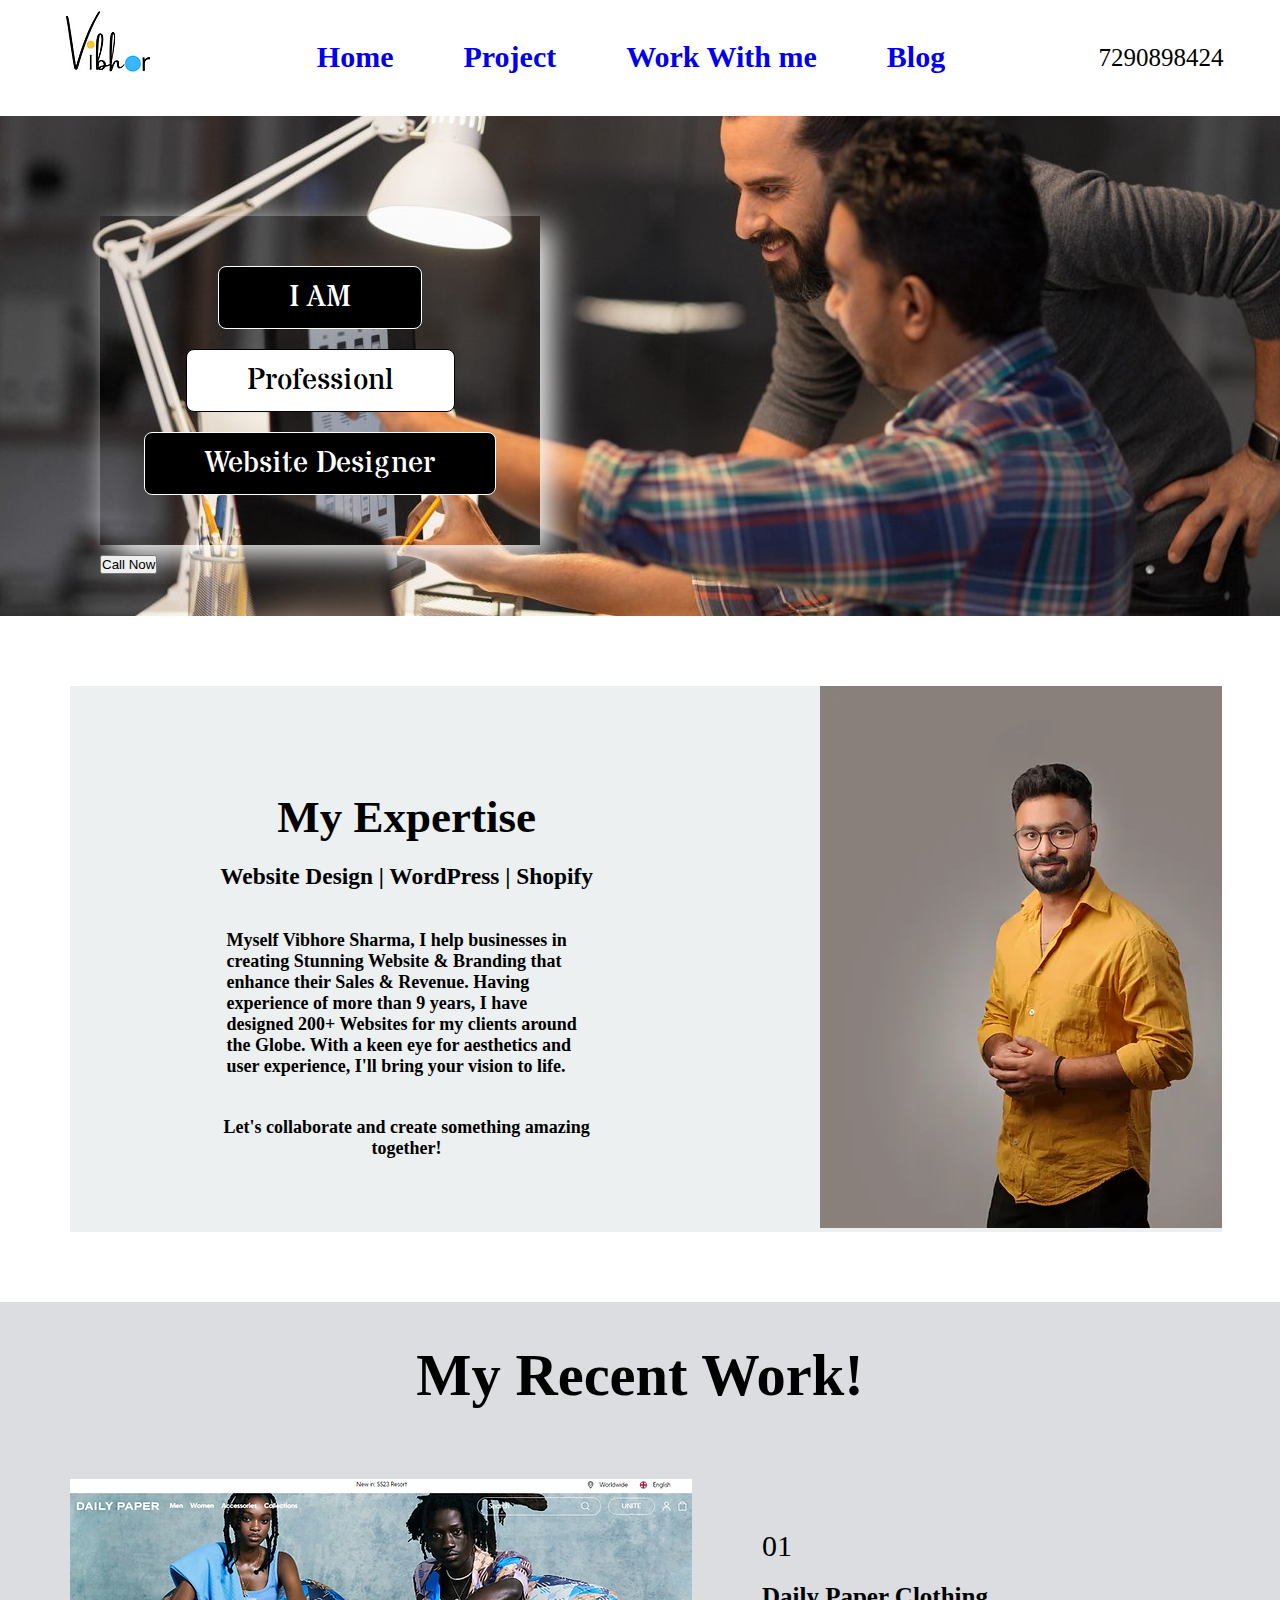
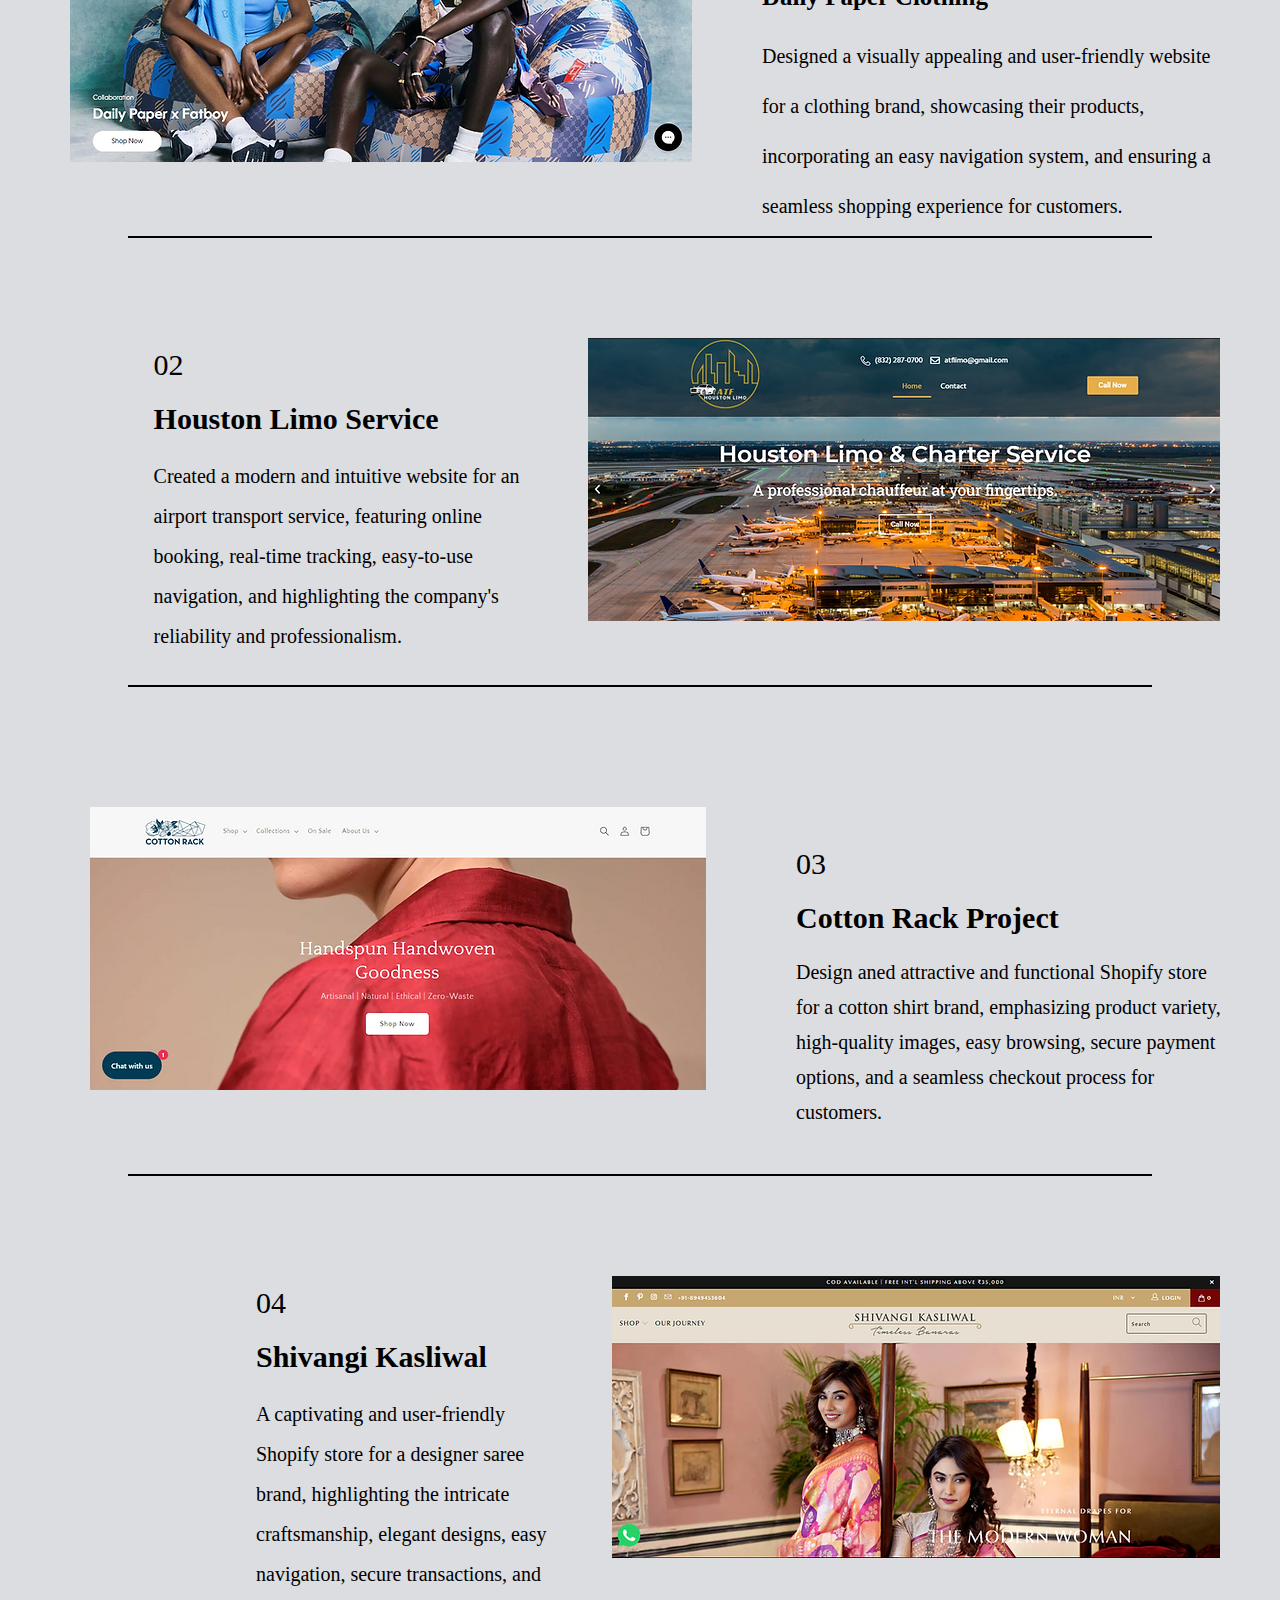
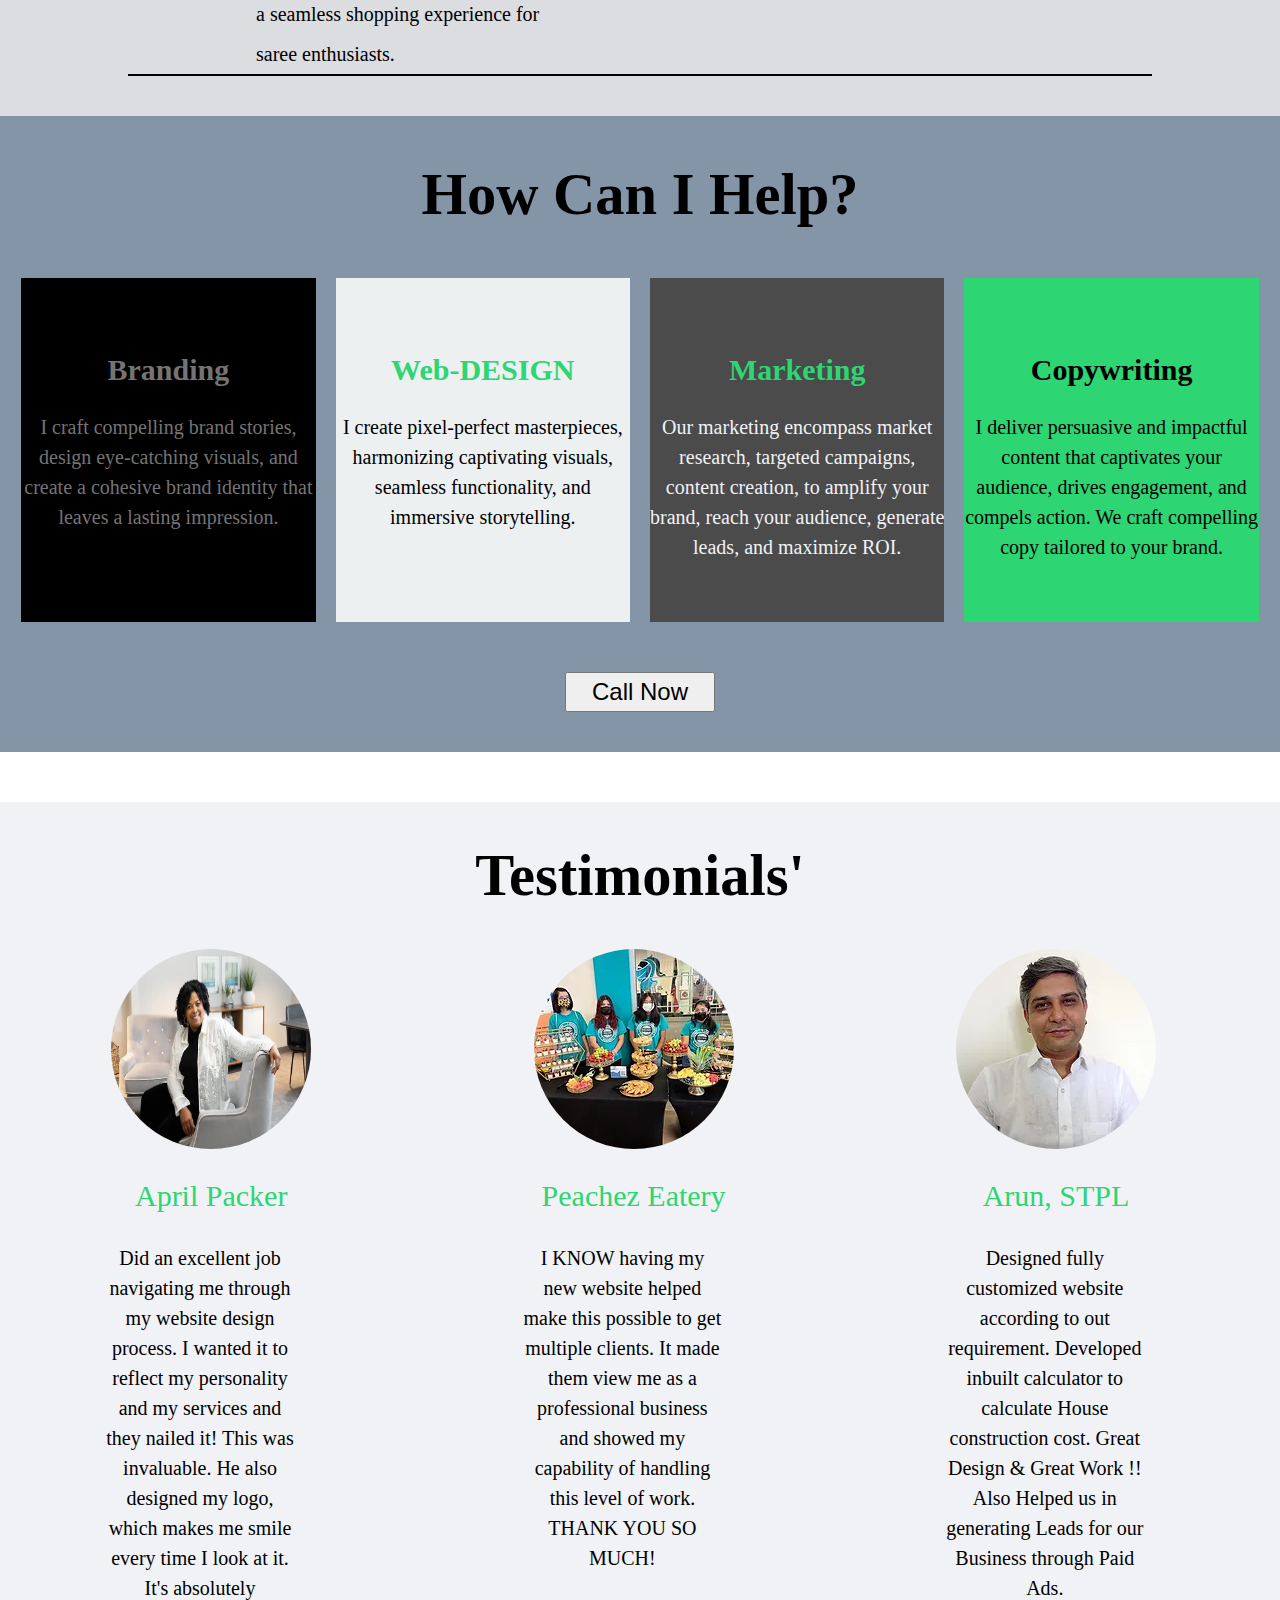
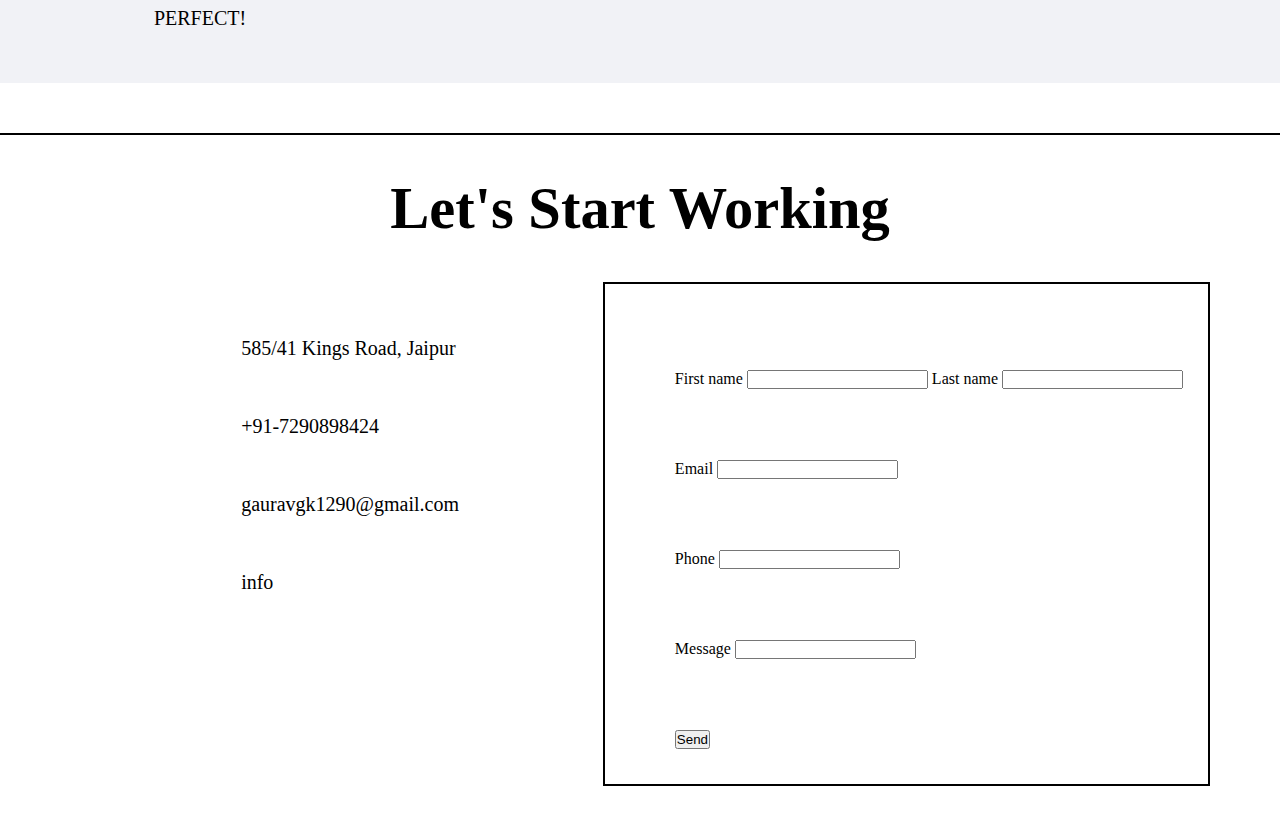
==== commit b5c42f37: "buttons" ====
--- a/index.html
+++ b/index.html
@@ -6,6 +6,10 @@
     <title>Vibhor</title>
     <link rel="stylesheet" href="css/traning.css">
     <link rel="stylesheet" href="https://cdnjs.cloudflare.com/ajax/libs/font-awesome/6.4.2/css/all.min.css" integrity="sha512-z3gLpd7yknf1YoNbCzqRKc4qyor8gaKU1qmn+CShxbuBusANI9QpRohGBreCFkKxLhei6S9CQXFEbbKuqLg0DA==" crossorigin="anonymous" referrerpolicy="no-referrer" />
+    <!-- google font  -->
+    <link rel="preconnect" href="https://fonts.googleapis.com">
+    <link rel="preconnect" href="https://fonts.gstatic.com" crossorigin>
+    <link href="https://fonts.googleapis.com/css2?family=Belanosima:wght@600&family=Stardos+Stencil&display=swap" rel="stylesheet">
 </head>
 <body>
     <main>
@@ -15,10 +19,26 @@
             </div>
             <nav class="menu">
                 <ul>
-                    <li class="nav-menu"><a href="#"></a>Home</li>
-                    <li class="nav-menu"><a href="#"></a>Project</li>
-                    <li class="nav-menu"><a href="#"></a>Work With me</li>
-                    <li class="nav-menu"><a href="#"></a>Blog</li>
+                    <li class="nav-menu">
+                        <a href="index.html">
+                            Home
+                        </a>
+                    </li>
+                    <li class="nav-menu">
+                        <a href="project.html">
+                            Project
+                        </a>
+                    </li>
+                    <li class="nav-menu">
+                        <a href="#">
+                            Work With me
+                        </a>
+                    </li>
+                    <li class="nav-menu">
+                        <a href="#">
+                            Blog
+                        </a>
+                    </li>
                 </ul>
             </nav>
             <div class="icon">
@@ -29,18 +49,18 @@
         <!-- bg image strat -->
         <div class="bg-image">
             <div class="row-1">
-                <div class="bg-col">
-                    <button class="bg-col int">I AM</button>
-                </div>
-                <div class="bg-col">
-                    <button class="bg-col pro">Professionl</button>
-                </div>
-                <div class="bg-col">
-                    <button class="bg-col wd">Website Designer</button>
-                </div>
-                <div class="bg-col">   
-                    <button class="bg-col cl">Call Now</button>
-                </div>
+                <div class="buttons-area">
+                    <div class="banner-btn">
+                        <button>I AM</button>
+                    </div>
+                    <div class="banner-btn">
+                        <button>Professionl</button>
+                    </div>
+                    <div class="banner-btn">
+                        <button>Website Designer</button>
+                    </div>
+                </div>
+                <button class="">Call Now</button>
             </div>
         </div>
         <!-- bg image end -->
@@ -269,7 +289,7 @@
                 </div>
             </div>
         </div>
-        <hr>
+        <hr class="testimo">
         <!-- testimo area end -->
         <!-- strat working area start -->
         <footer>
--- a/css/traning.css
+++ b/css/traning.css
@@ -39,58 +39,49 @@
 main .bg-image .row-1{
     padding: 100px;
 }
-main .bg-image .bg-col{ 
-    font-size: 30px;
-    font-weight: bold;
-    display: flex;
-    border-radius: 6px;
-    padding-top: 25px;
-    border: 1px transparent solid;
-}
-main .bg-image .bg-col .int{
-    border: 2px white solid;
+main .bg-image .row-1 .buttons-area{
+    width: 440px;
+    padding: 40px;
+    display: flex;
+    flex-direction: column;
+    justify-content: center;
+    align-items: center;
+    margin-bottom: 10px;
+    box-shadow: 10px 10px 30px #fff;
+}
+main .bg-image .row-1 .buttons-area .banner-btn button{
+    font-size: 30px;
+    font-family: 'Stardos Stencil', cursive;
+    padding: 10px 20px;
+    margin-top: 10px;
+    margin-bottom: 10px;
+    border-radius: 8px;
+    border: 1px #000 solid;
+}
+main .bg-image .row-1 .buttons-area .banner-btn:nth-child(1) button{
+    padding: 10px 70px;
+    background: #000;
     color: white;
-    background: black;
-    width: 150px;
-    display: flex;
-    justify-content: center;
-}
-main .bg-image .bg-col .int:hover{
-    box-shadow: 15px 15px 15px black;
-}
-main .bg-image .bg-col .pro{
-    border: 2px white solid;
+    border: 1px #fff solid;
+}
+main .bg-image .row-1 .buttons-area .banner-btn:nth-child(1) button:hover{
+    background: #fff;
+    color: #000;
+    border: 1px #000 solid;
+    transition: all 0.2s ease, visibility 0s;
+}
+main .bg-image .row-1 .buttons-area .banner-btn:nth-child(2) button{
+    padding: 10px 60px;
+    background: #fff;
+    color: #000;
+}
+main .bg-image .row-1 .buttons-area .banner-btn:nth-child(3) button{
+    padding: 10px 60px;
+    background: #000;
     color: white;
-    background: black;
-    width: 200px;
-    display: flex;
-    justify-content: center;
-}
-main .bg-image .bg-col .pro:hover{
-    box-shadow: 15px 15px 15px black;
-}
-main .bg-image .bg-col .wd{
-    border: 2px white solid;
-    color: white;
-    background: black;
-    width: 300px;
-    display: flex;
-    justify-content: center;
-}
-main .bg-image .bg-col .wd:hover{
-    box-shadow: 15px 15px 15px black;
-}
-main .bg-image .bg-col .cl{
-    border: 2px white solid;
-    color: white;
-    background: black;
-    width: 300px;
-    display: flex;
-    justify-content: center;
-}
-main .bg-image .bg-col .cl:hover{
-    box-shadow: 15px 15px 15px black;
-}
+    border: 1px #fff solid;
+}
+
 /* bg end */
 /* expertise start */
 main .expertse-part{
@@ -373,7 +364,7 @@
     width: 300px;
     padding-left: 100px;
 }
-hr{
+hr.testimo{
     border: none;
     border-top: 2px black solid;
     width: 100%;
@@ -411,7 +402,9 @@
 }
 main footer .let-work .let-row  .let-col.info button{
     height: 30px;
+    
+}
 
-}
+/* start working area end */
 
-/* start working area end */+/* Project page */